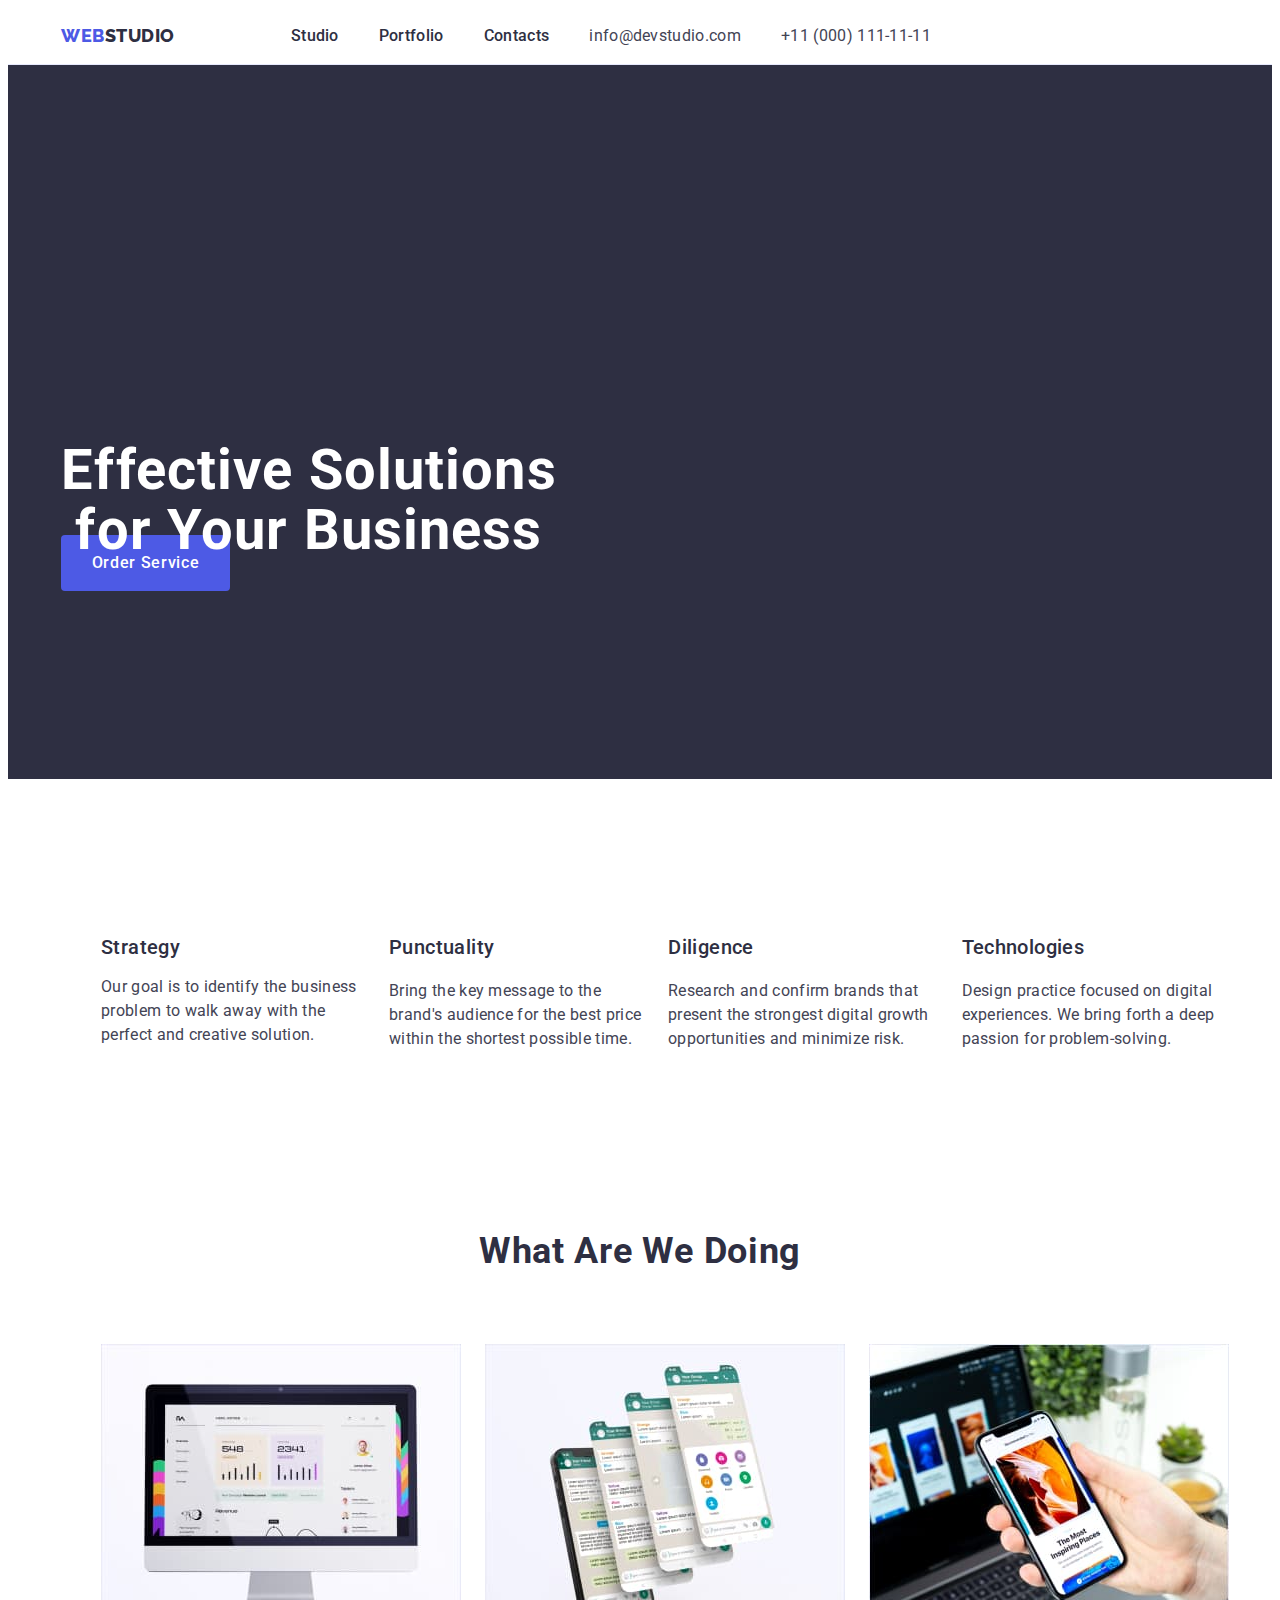
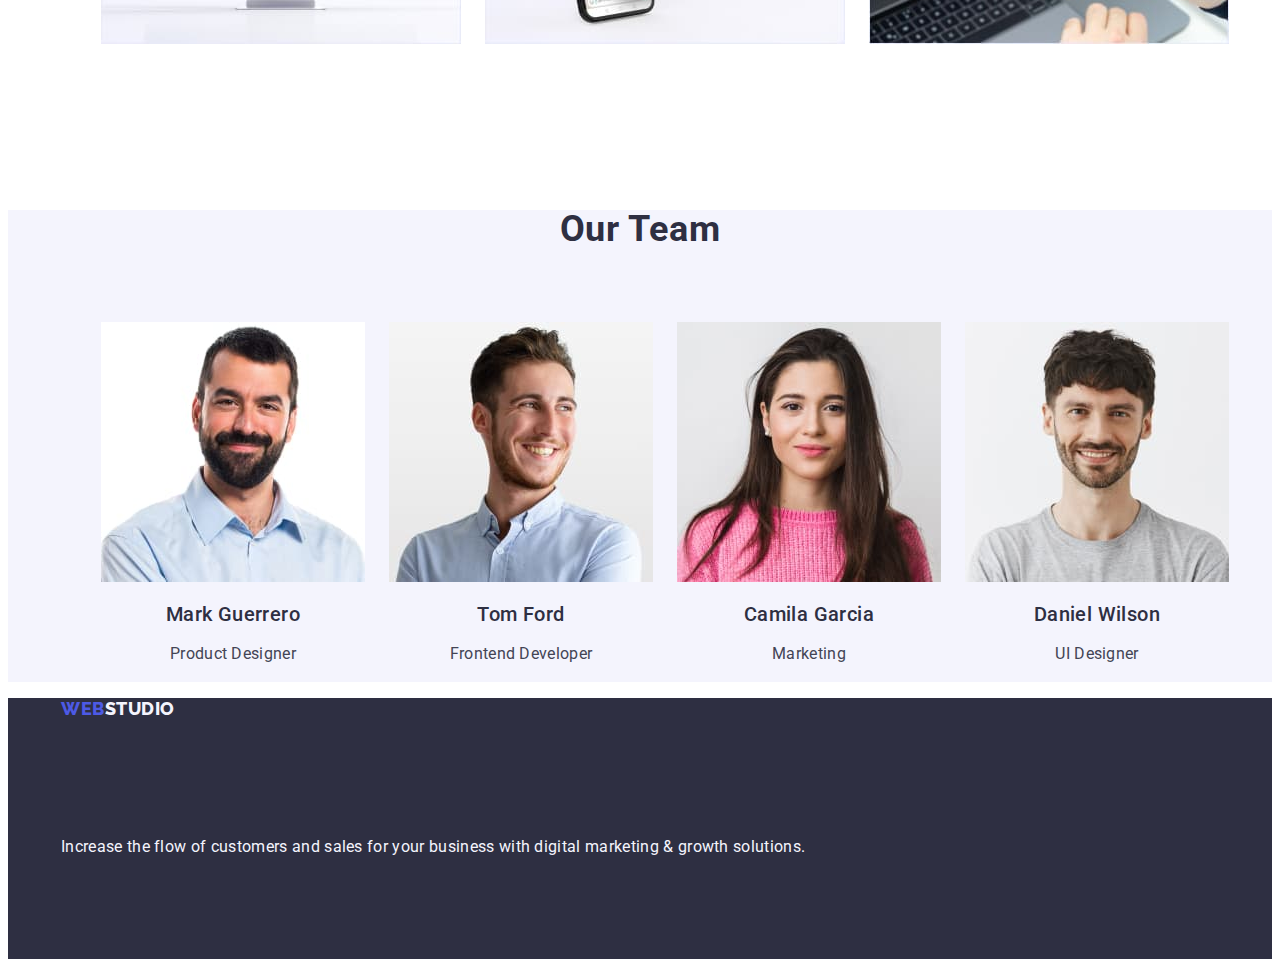
==== index.html @ 2fef7464 "11:27-10.12.2023" ====
<!DOCTYPE html>
<html lang="en">
  <head>
    <link
      rel="stylesheet"
      href="https://cdnjs.cloudflare.com/ajax/libs/modern-normalize/2.0.0/modern-normalize.min.css"
      integrity="sha512-4xo8blKMVCiXpTaLzQSLSw3KFOVPWhm/TRtuPVc4WG6kUgjH6J03IBuG7JZPkcWMxJ5huwaBpOpnwYElP/m6wg=="
      crossorigin="anonymous"
      referrerpolicy="no-referrer"
    />
    <meta charset="UTF-8" />
    <meta name="viewport" content="width=device-width, initial-scale=1.0" />
    <meta name="description" content="design-technologies" />
    <meta name="keywords" content="effective-solutions-for-your-business" />

    <link rel="preconnect" href="https://fonts.googleapis.com" />
    <link rel="preconnect" href="https://fonts.gstatic.com" crossorigin />
    <link
      href="https://fonts.googleapis.com/css2?family=Montserrat&family=Open+Sans:wght@400;600;700&family=Raleway:wght@700&family=Roboto:wght@400;500;700;900&display=swap"
      rel="stylesheet"
    />
    <link rel="stylesheet" href="./css/style.css" />
    <title>WebStudio</title>
  </head>
  <body class="body-section">
    <!--Header-section-->

    <header class="header-hwiii">
      <div class="header-div container">
        <nav class="nav-hwiii">
          <a class="logo-hwiii list link logo" href="./index.html"
            >Web<span class="span">Studio</span>
          </a>
          <!--header-menu-->
          <ul class="list nav-menu">
            <li>
              <a class="nav-elements link studio-link" href="./index.html"
                >Studio</a
              >
            </li>
            <li>
              <a class="nav-elements link studio-link" href="./portfolio.html"
                >Portfolio</a
              >
            </li>
            <li>
              <a class="nav-elements link studio-link" href=""> Contacts</a>
            </li>
          </ul>
        </nav>
        <!--contacts-->
        <address class="adress">
          <!--de la <adress> am scos clasa adress-->
          <ul class="list adress-list">
            <li>
              <a class="link adress-color" href="mailto:info@devstudio.com"
                >info@devstudio.com</a
              >
            </li>
            <li>
              <a class="link adress-color" href="tel:+110001111111"
                >+11 (000) 111-11-11</a
              >
            </li>
          </ul>
        </address>
      </div>
      <!--logo-->
    </header>
    <!--main-section-->
    <main>
      <!--titel section-sectiunea 1-->
      <section class="header-section prime-section">
        <div class="first-section container">
          <h1 class="header-title section-one-header">
            Effective Solutions for Your Business
          </h1>
          <button
            class="order-service-button first-section-button"
            type="button"
          >
            Order Service
          </button>
        </div>
      </section>

      <!--advantage-list section sectiunea 2-->
      <section class="s-section">
        <div class="container">
          <h2 class="advantages-title visually-hidden">Advantages</h2>
          <ul class="list s-section-list">
            <li>
              <h3 class="advantages-sub-title strategy-space">Strategy</h3>
              <p class="paragraf">
                Our goal is to identify the business problem to walk away with
                the perfect and creative solution.
              </p>
            </li>
            <li>
              <h3 class="advantages-sub-title strategy">Punctuality</h3>
              <p class="paragraf">
                Bring the key message to the brand's audience for the best price
                within the shortest possible time.
              </p>
            </li>
            <li>
              <h3 class="advantages-sub-title strategy">Diligence</h3>
              <p class="paragraf">
                Research and confirm brands that present the strongest digital
                growth opportunities and minimize risk.
              </p>
            </li>
            <li>
              <h3 class="advantages-sub-title strategy">Technologies</h3>
              <p class="paragraf">
                Design practice focused on digital experiences. We bring forth a
                deep passion for problem-solving.
              </p>
            </li>
          </ul>
        </div>
      </section>

      <!--What-are-we-doing-sectiunea 3-->
      <section class="section-iii">
        <div class="container">
          <h2 class="section-c-title section-c">What are we doing</h2>
          <ul class="s-section-list list">
            <li>
              <img
                class="section-iii-img all-img"
                src="./images/what-are-we-doing-pict-1.jpg"
                alt="what-are-we-doing-pict-1"
                width="360"
              />
            </li>
            <li>
              <img
                class="section-iii-img all-img"
                src="./images/what-are-we-doing-pict-2.jpg"
                alt="what-are-we-doing-pict-2"
                width="360"
              />
            </li>
            <li>
              <img
                class="section-iii-img all-img"
                src="./images/what-are-we-doing-pict-3.jpg"
                alt="images/what-are-we-doing-pict-3"
                width="360"
              />
            </li>
          </ul>
        </div>
      </section>
      <!--Our-Team-section-sectiunea-4-->
      <section class="section-d">
        <div class="container">
          <h2 class="section-c section-iv-title">Our Team</h2>
          <ul class="list s-section-list">
            <li>
              <img
                class="all-img"
                src="./images/our-team-1.jpg"
                alt="our-team-1"
                width="264"
              />
              <div class="professioanl">
                <h3 class="advantages-sub-title section-iv-name">
                  Mark Guerrero
                </h3>
                <p class="paragraf second-class">Product Designer</p>
              </div>
            </li>
            <li>
              <img
                class="all-img"
                src="./images/our-team-2.jpg"
                alt="our-team-2"
                width="264"
              />
              <div class="professioanl">
                <h3 class="advantages-sub-title section-iv-name">Tom Ford</h3>
                <p class="paragraf second-class">Frontend Developer</p>
              </div>
            </li>
            <li>
              <img
                class="all-img"
                src="./images/our-team-3.jpg"
                alt="our-team-3"
                width="264"
              />
              <div class="professioanl">
                <h3 class="advantages-sub-title section-iv-name">
                  Camila Garcia
                </h3>
                <p class="paragraf second-class">Marketing</p>
              </div>
            </li>
            <li>
              <img
                class="all-img"
                src="./images/our-team-4.jpg"
                alt="our-team-4"
                width="264"
              />
              <div class="professioanl">
                <h3 class="advantages-sub-title section-iv-name">
                  Daniel Wilson
                </h3>
                <p class="paragraf second-class">UI Designer</p>
              </div>
            </li>
          </ul>
        </div>
      </section>
    </main>
    <!--footer-section-->
    <footer class="footer-studio">
      <!--logo-->
      <div class="container">
        <a class="logo link" href="./index.html"
          >Web<span class="footer-span">Studio</span></a
        >
        <p class="footer-p final-part">
          Increase the flow of customers and sales for your business with
          digital marketing & growth solutions.
        </p>
      </div>
    </footer>
  </body>
</html>
---- css/style.css ----
:root {
  --font-family: "Roboto", sans-serif;
  --nav-font-family: "Relaway", sans-serif;
  --navy-blue-color: #2e2f42;
  --iris-color: #4d5ae5;
  --slate-color: #434455;
  --white-color: #fff;
  --ocean-color: #404bbf;
  --cloud-color: #f4f4fd;
  --cornflower-color: #e7e9fc;
}

.body-section {
  font-family: var(--font-family);
  color: var(--slate-color);
  background-color: #ffffffff;
}

.logo {
  font-family: "Raleway", sans-serif;
  font-weight: 800;
  font-size: 18px;
  line-height: 1.17;
  letter-spacing: 0.03em;
  text-transform: uppercase;
  color: var(--iris-color);
}

.link {
  text-decoration: none;
}
.span {
  color: var(--navy-blue-color);
}
.list {
  list-style: none;
  display: flex;
}
.nav-elements {
  font-weight: 500;
  font-size: 16px;
  line-height: 1.5;
  letter-spacing: 0.02em;
  color: var(--navy-blue-color);
}
.nav-elements:hover,
.nav-elements:focus {
  color: #404bbf;
}
.nav-link:focus {
  color: #404bbf;
}

.adress {
  font-family: "Roboto";
  font-size: 16px;
  font-style: normal;
  font-weight: 400;
  line-height: 24px; /* 150% */
  letter-spacing: 0.32px;
  list-style: none;
}
.adress-color {
  color: var(--slate-color);
}

.adress-color:hover,
.adress-color:focus {
  color: var(--ocean-color);
}
.header-title {
  /* Header 1 */
  font-family: "Roboto";
  font-size: 56px;
  font-style: normal;
  font-weight: 700;
  letter-spacing: 1.12px;
  color: var(--white-color);
  text-align: center;
  line-height: 1.07;
}
.header-section {
  background-color: var(--navy-blue-color);
}

.first-header {
  border-bottom: 1px solid #e7e9fc;
}

.order-service-button {
  background-color: #4d5ae5;
  font-family: "Roboto", sans-serif;
  font-weight: 500;
  font-size: 16px;
  line-height: 1.5;
  letter-spacing: 0.04em;
  color: #ffffff;
  cursor: pointer;
  font-style: normal;
}
.order-service-button:hover,
.order-service-button:focus {
  background-color: #404bbf;
}
.advantages-title {
  font-size: 36px;
  line-height: 1.11; /* 111.111% */
  letter-spacing: 0.72px;
  text-transform: capitalize;
  color: var(--navy-blue-color);
  text-align: center;
  color: var(--navy-blue-color);
}
.advantages-sub-title {
  font-weight: 500;
  font-size: 20px;
  line-height: 1.2;
  letter-spacing: 0.02em;
  color: var(--navy-blue-color);
}
.paragraf {
  font-size: 16px;
  line-height: 1.5;
  letter-spacing: 0.02em;
  color: var(--slate-color);
}
.section-c {
  font-size: 36px;
  line-height: 1.11;
  text-align: center;
  letter-spacing: 0.02em;
  text-transform: capitalize;
  color: var(--navy-blue-color);
}
.section-d {
  background-color: #f4f4fd;
}

.footer-studio {
  background-color: var(--navy-blue-color);
}
.footer-span {
  color: #f4f4fd;
}
.footer-p {
  line-height: 1.5;
  color: var(--cloud-color);
  letter-spacing: 0.02em;
}
/* pagina portfolio*/
.portfolio-button {
  font-family: "Roboto", sans-serif;
  font-weight: 500;
  font-size: 16px;
  line-height: 1.5;
  letter-spacing: 0.04em;
  color: var(--iris-color);
  background-color: var(--cloud-color);
}
.portfolio-button:hover,
.portfolio-button:focus {
  color: #ffffffff;
  background-color: #404bbf;
  cursor: pointer;
}
.h1-portfolio {
  text-align: center;
  font-family: "Roboto" sans-serif;
}
.header-hwiii {
  border-bottom: 1px solid #e7e9fc;
}
.header-div {
  display: flex;
}
.container {
  width: 1158px;
  margin: 0 auto;
  padding-left: 15px;
  padding-right: 15px;
}
.nav-hwiii {
  display: flex;
  align-items: center;
}
.logo-hwiii {
  margin-right: 76px;
}
.nav-menu {
  display: flex;
  gap: 40px;
}
.studio-link {
  padding-top: 24px;
  padding-bottom: 24px;
}
.adress-list {
  display: flex;
  gap: 40px;
}
.first-section {
  align-items: center;
  gap: 48px;
}
.prime-section {
  padding: 188px 0;
}
.section-one-header {
  max-width: 496px;
  margin-top: 188px;
  height: 56px;
}
.first-section-button {
  min-width: 169px;
  display: block;
  height: 56px;
  border: none;
  background-color: var(--iris-color);
  border-radius: 4px;
  cursor: pointer;
}
.s-section {
  padding: 120px 0;
}
.visually-hidden {
  position: absolute;
  width: 1px;
  height: 1px;
  margin: -1px;
  border: 0;
  padding: 0;
  white-space: nowrap;
  clip-path: inset(100%);
  clip: rect(0 0 0 0);
  overflow: hidden;
}

.s-section-list {
  gap: 24px;
}
.strategy-space {
  width: 100%;
  min-width: 264px;
  margin-bottom: 8px;
}
.section-iii {
  padding-bottom: 120px;
}
.section-c-title {
  margin-bottom: 72px;
}
.section-iii-img {
  flex-basis: calc((100% - 48px) / 3);
}

.all-img {
  display: block;
}
.section-iv {
  padding: 120px 0;
}
.section-iv-title {
  margin-bottom: 72px;
}
.pictures-section-iv {
  width: calc((100% - 72px) / 4);
  border-radius: 0px 0px 4px 4px 4px;
}
.professional {
  padding: 32px 0;
}
.section-iv-name {
  text-align: center;
  margin-bottom: 8px;
}
.second-class {
  text-align: center;
}
.final-part {
  padding: 100px 0;
}
.footer-logo {
  display: inline-block;
  margin-bottom: 16px;
}
.footer-p-position {
  max-width: 264px;
}
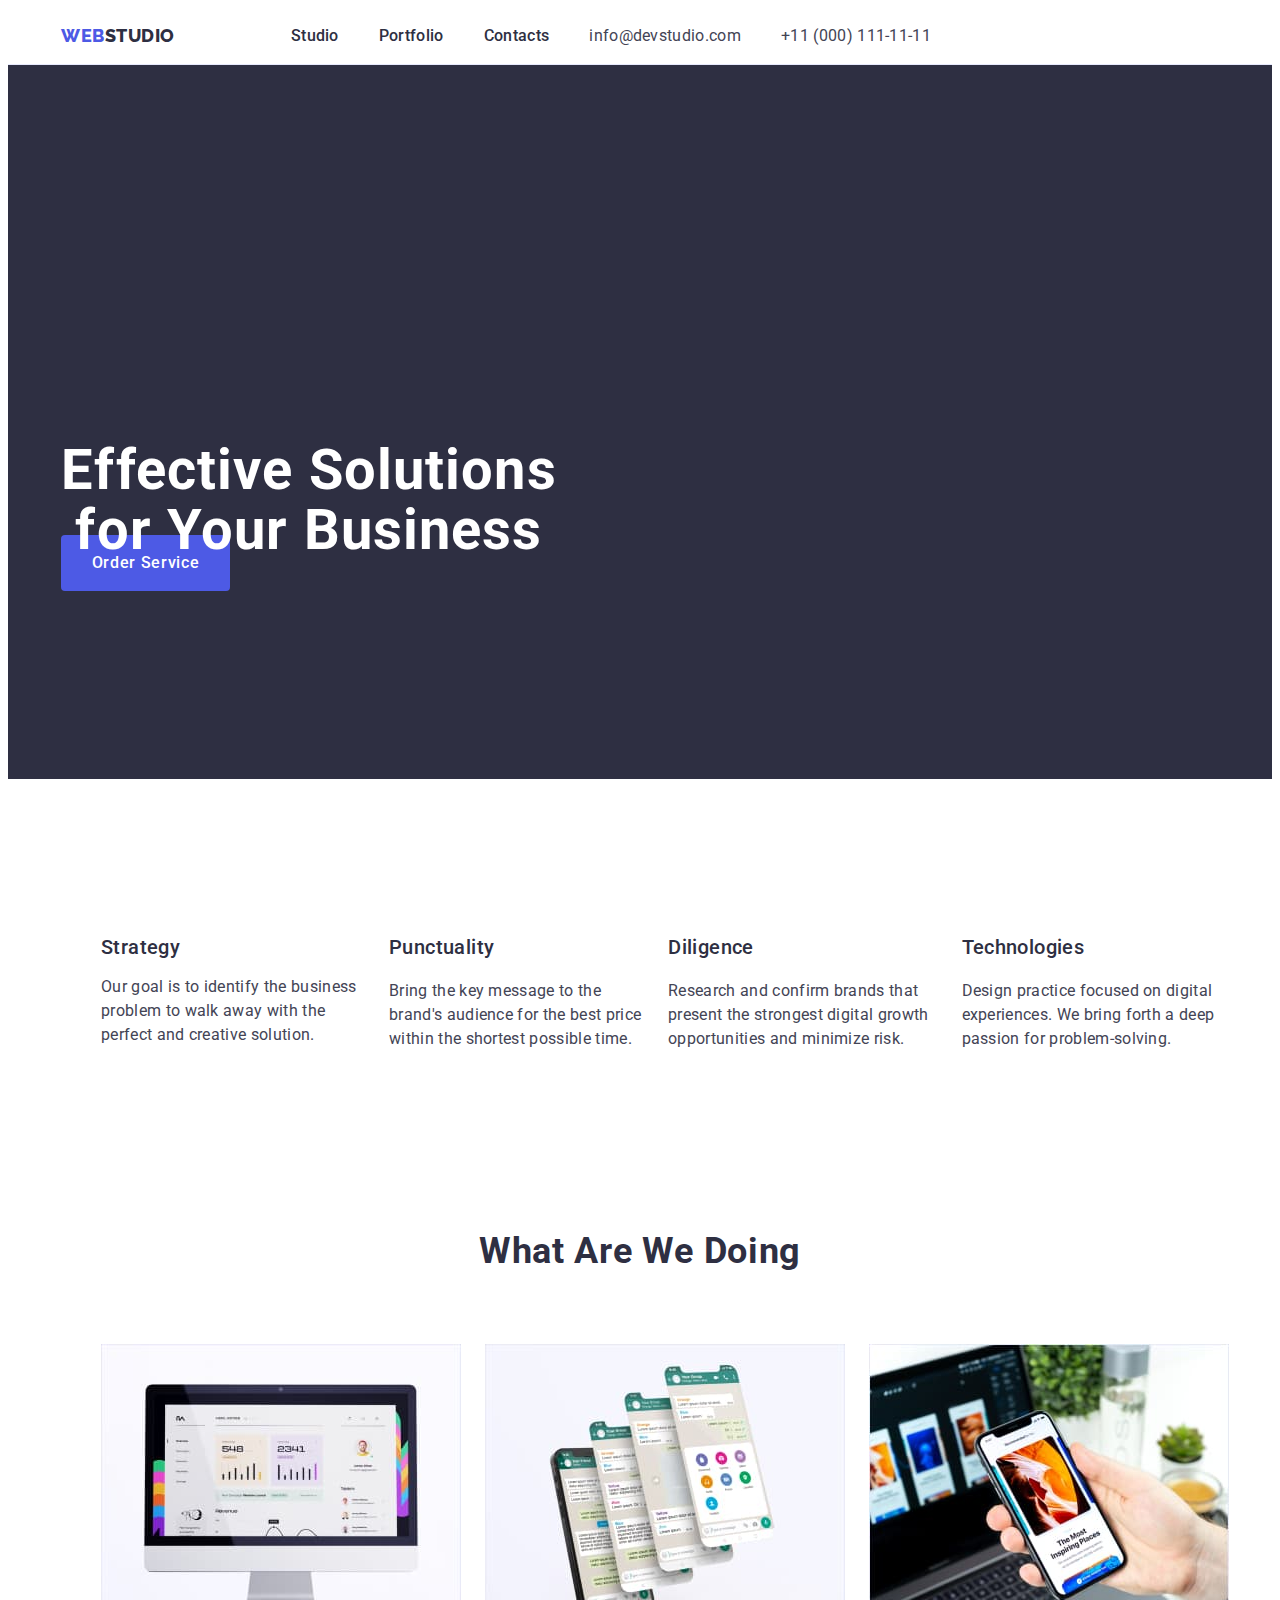
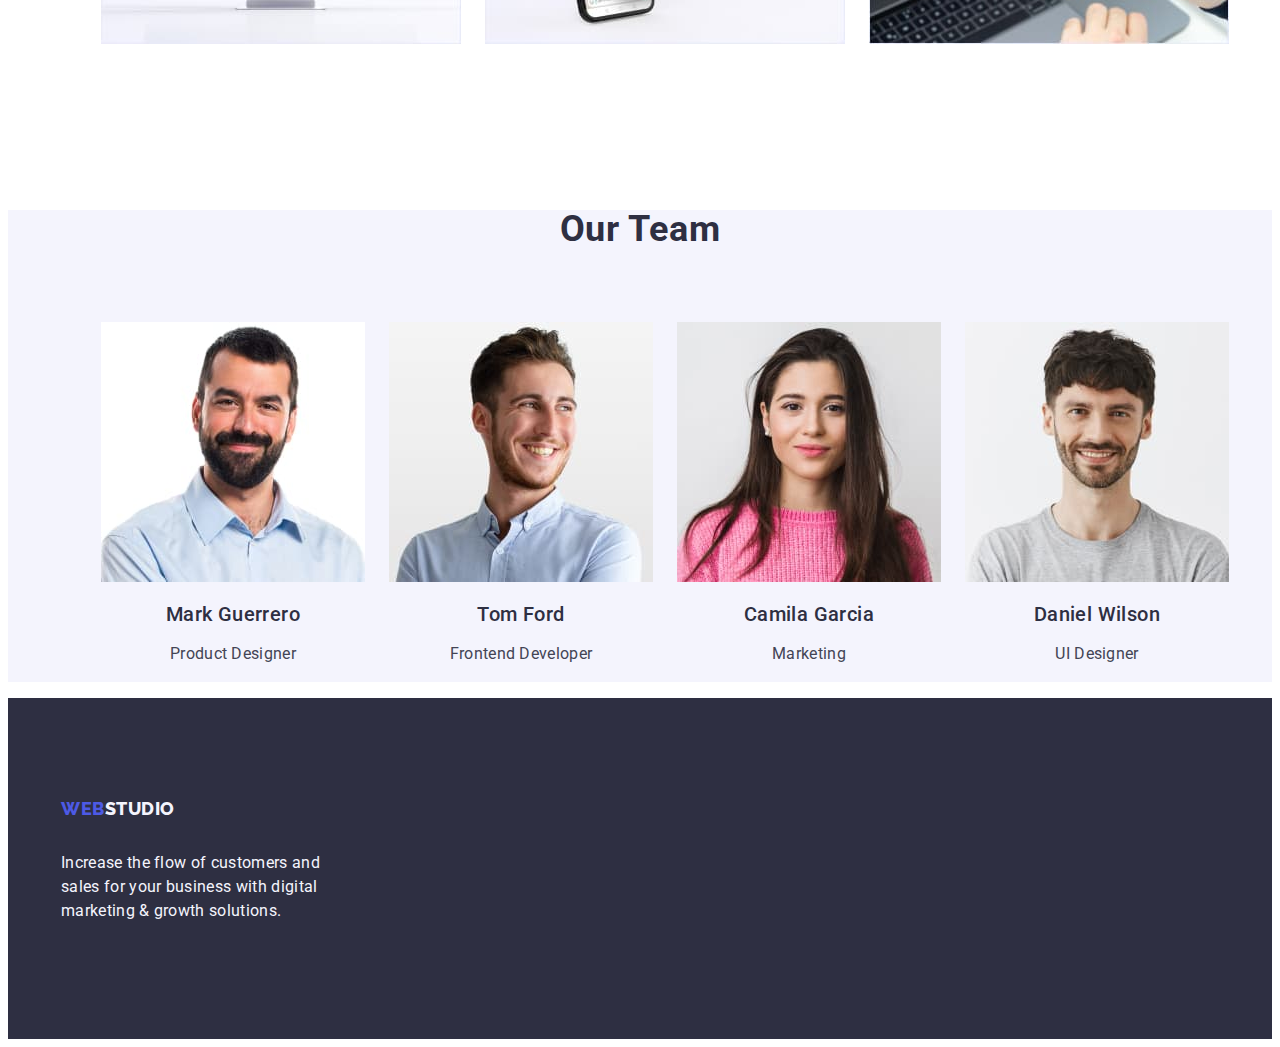
==== commit 25a69b41: "last-10.12.2023" ====
--- a/index.html
+++ b/index.html
@@ -217,13 +217,13 @@
       </section>
     </main>
     <!--footer-section-->
-    <footer class="footer-studio">
+    <footer class="footer-studio final-part">
       <!--logo-->
       <div class="container">
-        <a class="logo link" href="./index.html"
+        <a class="logo link footer-logo" href="./index.html"
           >Web<span class="footer-span">Studio</span></a
         >
-        <p class="footer-p final-part">
+        <p class="footer-p footer-p-position">
           Increase the flow of customers and sales for your business with
           digital marketing & growth solutions.
         </p>
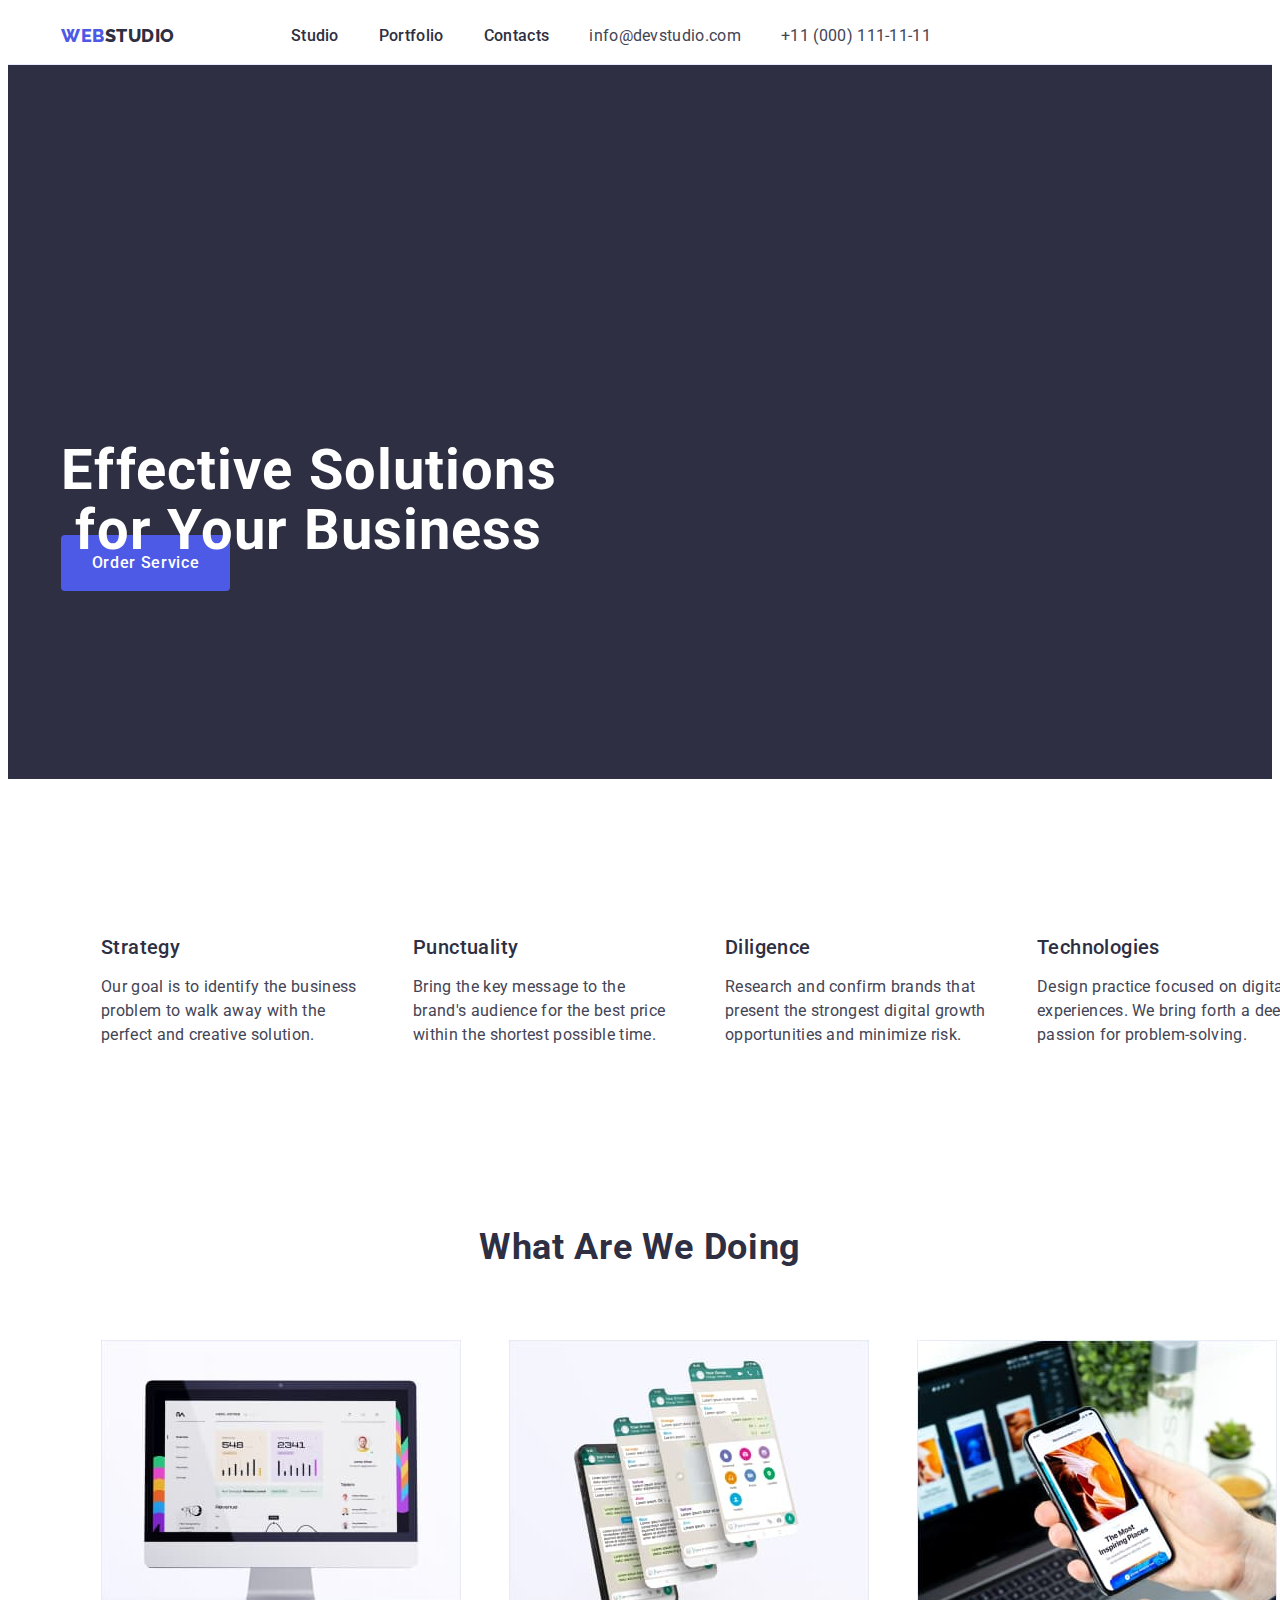
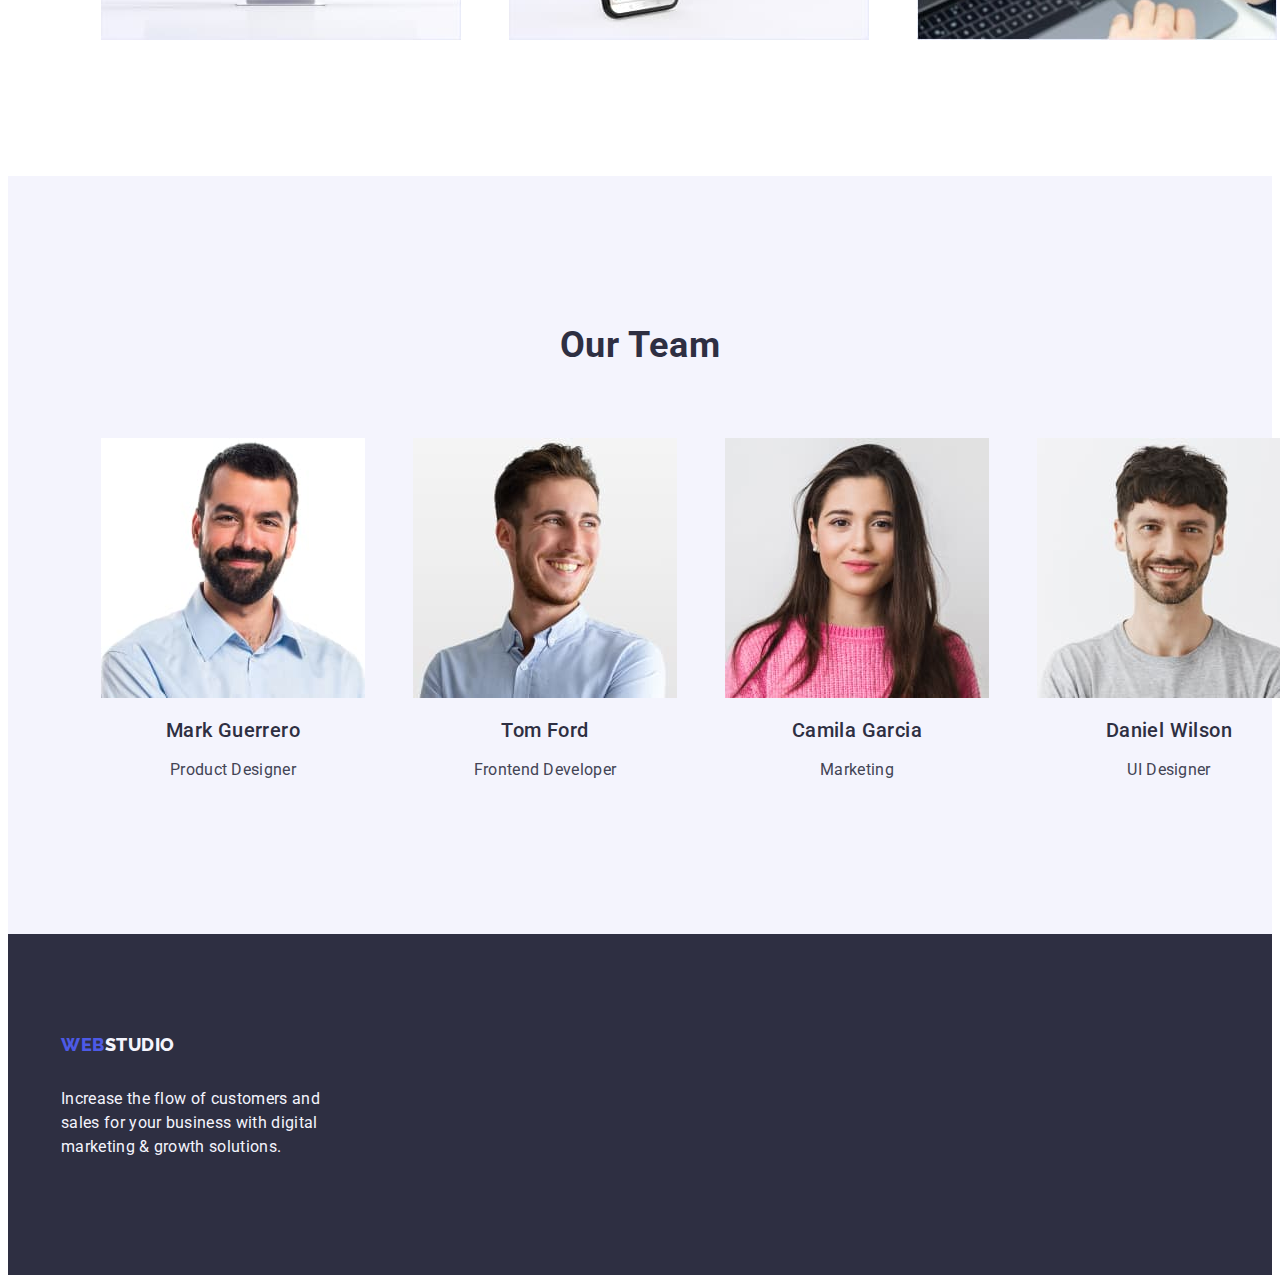
==== commit c41a6035: "21:08-11.12.2023" ====
--- a/index.html
+++ b/index.html
@@ -89,29 +89,29 @@
         <div class="container">
           <h2 class="advantages-title visually-hidden">Advantages</h2>
           <ul class="list s-section-list">
-            <li>
+            <li class="s-section-li">
               <h3 class="advantages-sub-title strategy-space">Strategy</h3>
               <p class="paragraf">
                 Our goal is to identify the business problem to walk away with
                 the perfect and creative solution.
               </p>
             </li>
-            <li>
-              <h3 class="advantages-sub-title strategy">Punctuality</h3>
+            <li class="s-section-li">
+              <h3 class="advantages-sub-title strategy-space">Punctuality</h3>
               <p class="paragraf">
                 Bring the key message to the brand's audience for the best price
                 within the shortest possible time.
               </p>
             </li>
-            <li>
-              <h3 class="advantages-sub-title strategy">Diligence</h3>
+            <li class="s-section-li">
+              <h3 class="advantages-sub-title strategy-space">Diligence</h3>
               <p class="paragraf">
                 Research and confirm brands that present the strongest digital
                 growth opportunities and minimize risk.
               </p>
             </li>
-            <li>
-              <h3 class="advantages-sub-title strategy">Technologies</h3>
+            <li class="last-section-li">
+              <h3 class="advantages-sub-title strategy-space">Technologies</h3>
               <p class="paragraf">
                 Design practice focused on digital experiences. We bring forth a
                 deep passion for problem-solving.
@@ -126,7 +126,7 @@
         <div class="container">
           <h2 class="section-c-title section-c">What are we doing</h2>
           <ul class="s-section-list list">
-            <li>
+            <li class="s-section-li">
               <img
                 class="section-iii-img all-img"
                 src="./images/what-are-we-doing-pict-1.jpg"
@@ -134,7 +134,7 @@
                 width="360"
               />
             </li>
-            <li>
+            <li class="s-section-li">
               <img
                 class="section-iii-img all-img"
                 src="./images/what-are-we-doing-pict-2.jpg"
@@ -142,7 +142,7 @@
                 width="360"
               />
             </li>
-            <li>
+            <li class="last-section-li">
               <img
                 class="section-iii-img all-img"
                 src="./images/what-are-we-doing-pict-3.jpg"
@@ -154,11 +154,11 @@
         </div>
       </section>
       <!--Our-Team-section-sectiunea-4-->
-      <section class="section-d">
+      <section class="section-d section-iv">
         <div class="container">
           <h2 class="section-c section-iv-title">Our Team</h2>
           <ul class="list s-section-list">
-            <li>
+            <li class="s-section-li">
               <img
                 class="all-img"
                 src="./images/our-team-1.jpg"
@@ -172,7 +172,7 @@
                 <p class="paragraf second-class">Product Designer</p>
               </div>
             </li>
-            <li>
+            <li class="s-section-li">
               <img
                 class="all-img"
                 src="./images/our-team-2.jpg"
@@ -184,7 +184,7 @@
                 <p class="paragraf second-class">Frontend Developer</p>
               </div>
             </li>
-            <li>
+            <li class="s-section-li">
               <img
                 class="all-img"
                 src="./images/our-team-3.jpg"
@@ -198,7 +198,7 @@
                 <p class="paragraf second-class">Marketing</p>
               </div>
             </li>
-            <li>
+            <li class="last-section-li">
               <img
                 class="all-img"
                 src="./images/our-team-4.jpg"
--- a/css/style.css
+++ b/css/style.css
@@ -238,6 +238,12 @@
 .s-section-list {
   gap: 24px;
 }
+.s-section-li {
+  margin-right: 24px;
+}
+.last-section-li {
+  margin-right: 0;
+}
 .strategy-space {
   width: 100%;
   min-width: 264px;
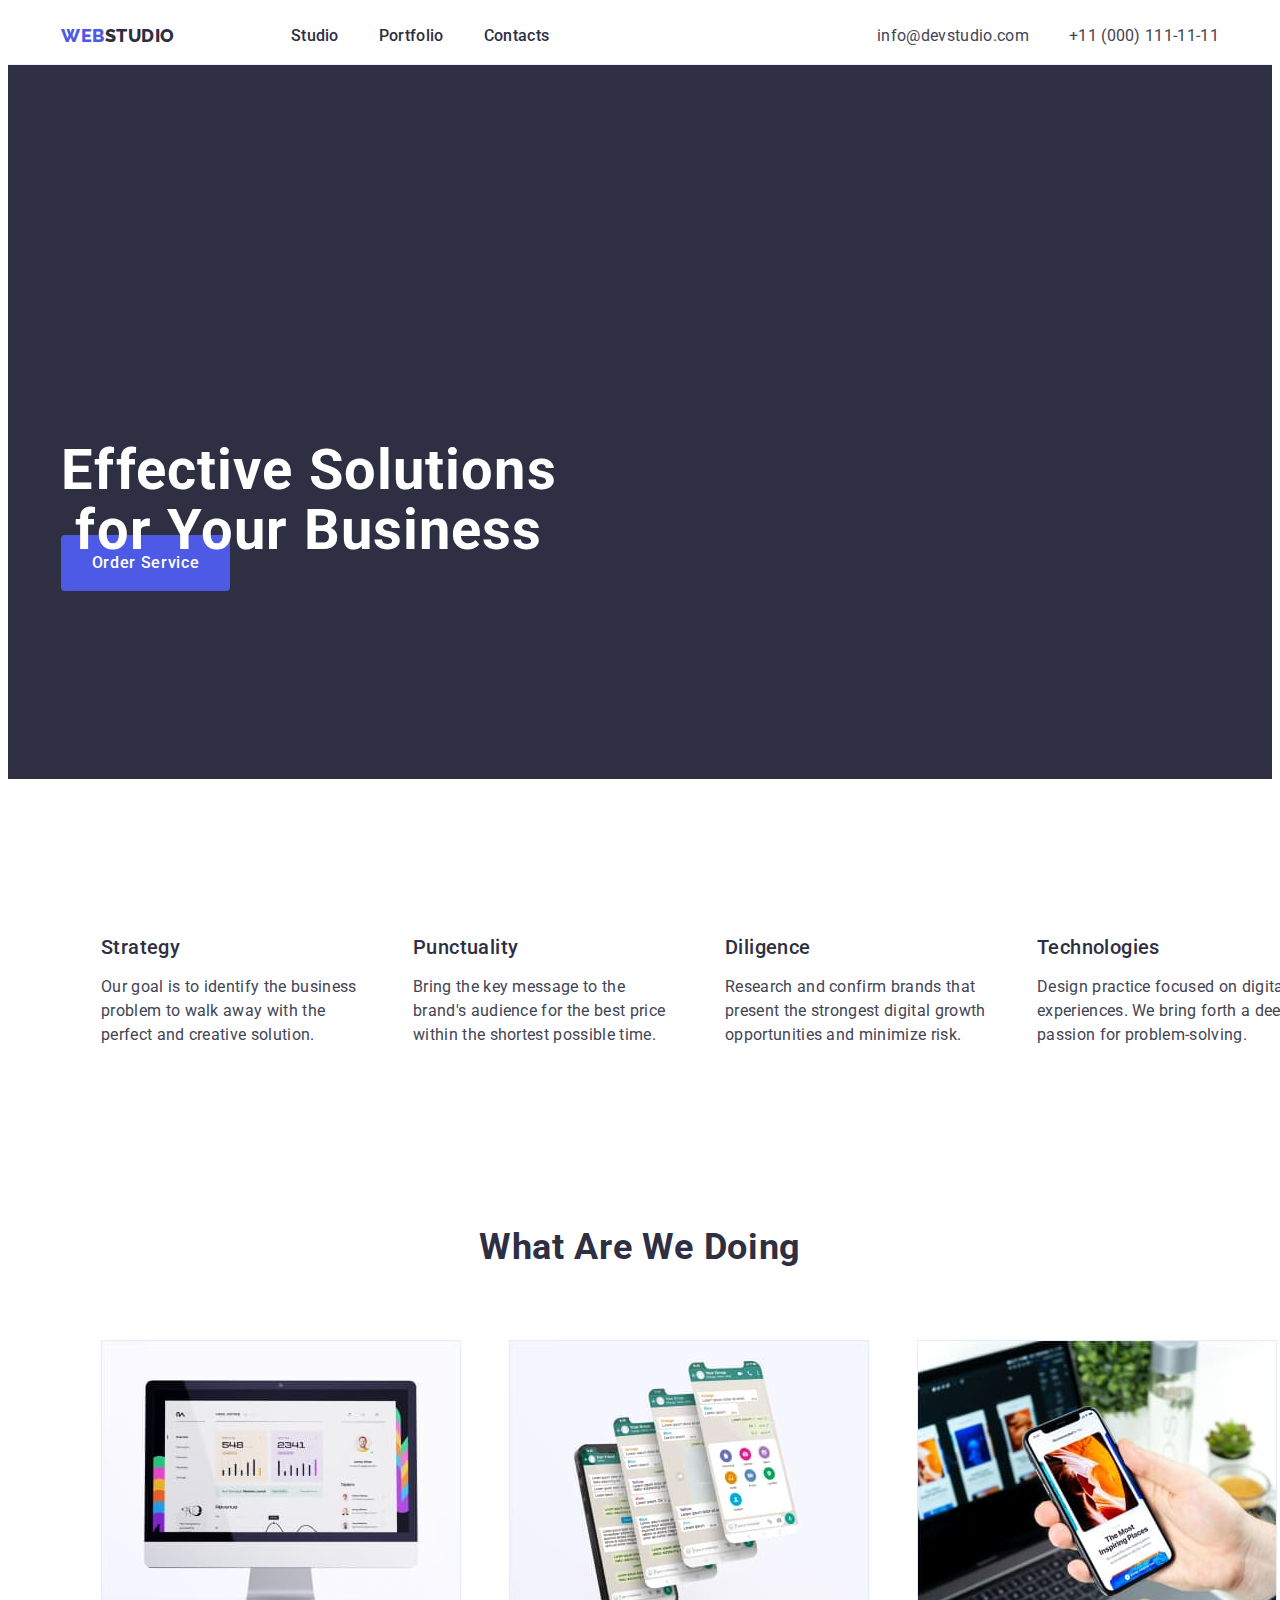
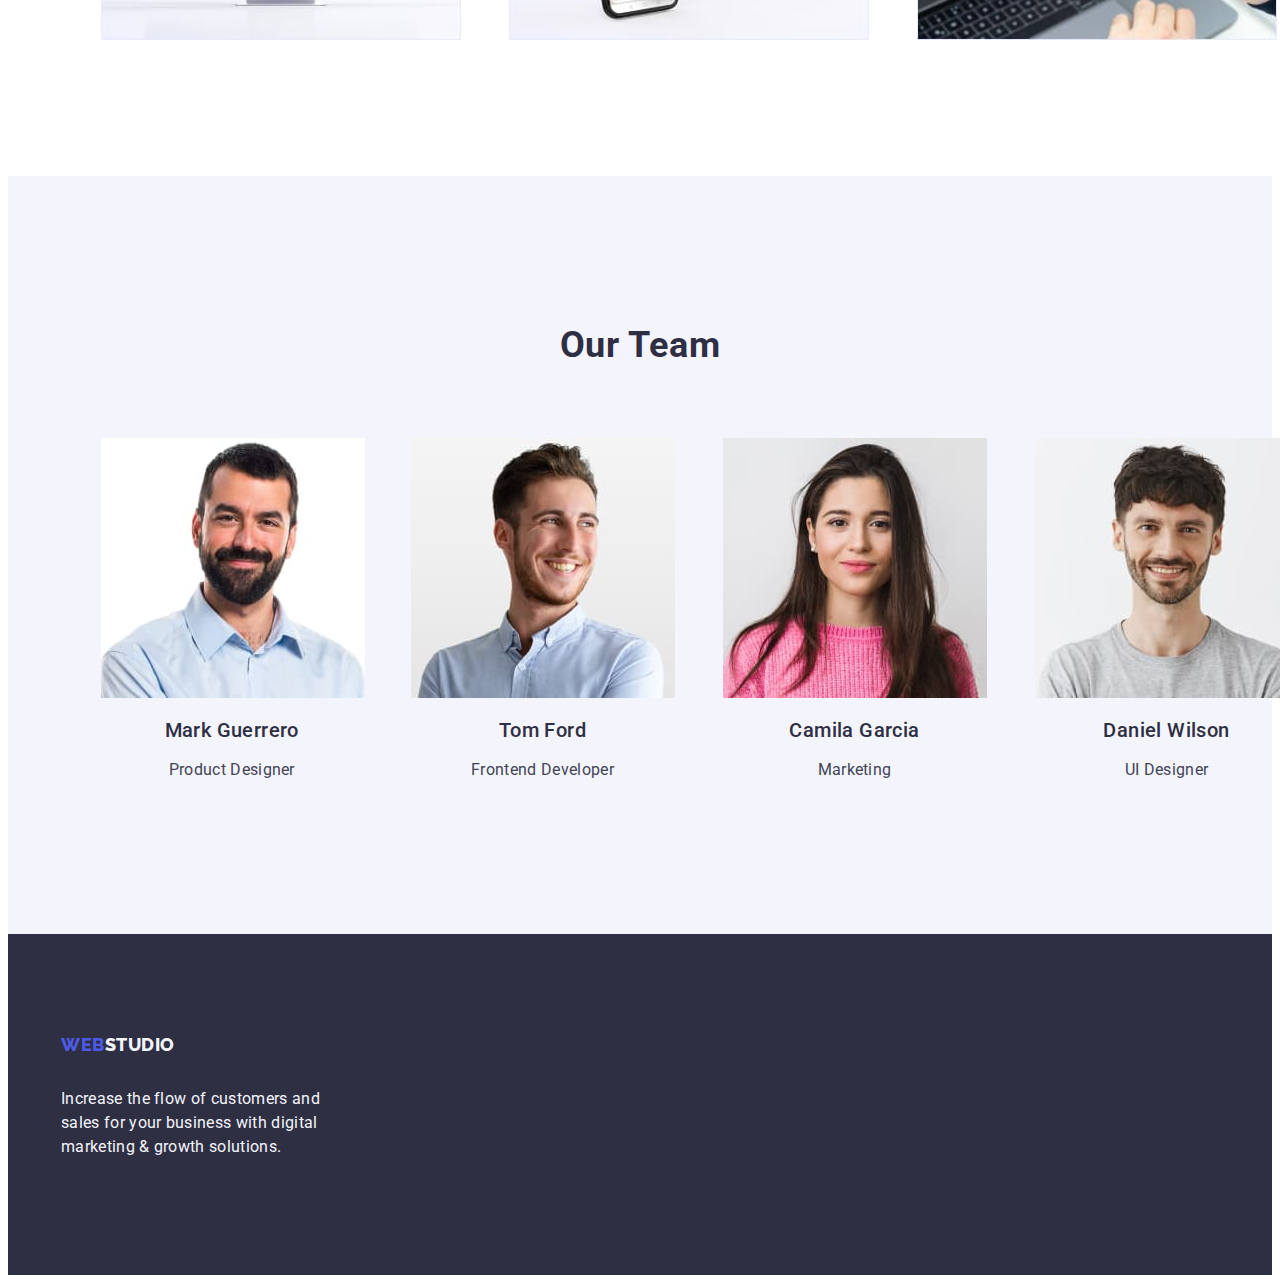
==== commit 26c166ee: "22:26-12.12.2023" ====
--- a/index.html
+++ b/index.html
@@ -70,8 +70,8 @@
     <!--main-section-->
     <main>
       <!--titel section-sectiunea 1-->
-      <section class="header-section prime-section">
-        <div class="first-section container">
+      <section class="header-section prime-section ">
+        <div class="first-section container ccc">
           <h1 class="header-title section-one-header">
             Effective Solutions for Your Business
           </h1>
@@ -110,7 +110,7 @@
                 growth opportunities and minimize risk.
               </p>
             </li>
-            <li class="last-section-li">
+            <li class="s-section-li">
               <h3 class="advantages-sub-title strategy-space">Technologies</h3>
               <p class="paragraf">
                 Design practice focused on digital experiences. We bring forth a
@@ -142,7 +142,7 @@
                 width="360"
               />
             </li>
-            <li class="last-section-li">
+            <li class="s-section-li">
               <img
                 class="section-iii-img all-img"
                 src="./images/what-are-we-doing-pict-3.jpg"
@@ -158,7 +158,7 @@
         <div class="container">
           <h2 class="section-c section-iv-title">Our Team</h2>
           <ul class="list s-section-list">
-            <li class="s-section-li">
+            <li class="s-section-li pictures-section-iv">
               <img
                 class="all-img"
                 src="./images/our-team-1.jpg"
@@ -198,7 +198,7 @@
                 <p class="paragraf second-class">Marketing</p>
               </div>
             </li>
-            <li class="last-section-li">
+            <li class="s-section-li">
               <img
                 class="all-img"
                 src="./images/our-team-4.jpg"
--- a/css/style.css
+++ b/css/style.css
@@ -25,7 +25,12 @@
   text-transform: uppercase;
   color: var(--iris-color);
 }
-
+.nav-li {
+  margin-right: 40px;
+}
+.nav-li-o {
+  margin-right: 0;
+}
 .link {
   text-decoration: none;
 }
@@ -162,6 +167,7 @@
   color: #ffffffff;
   background-color: #404bbf;
   cursor: pointer;
+  border: 1px solid transparent;
 }
 .h1-portfolio {
   text-align: center;
@@ -172,6 +178,7 @@
 }
 .header-div {
   display: flex;
+  justify-content: space-between;
 }
 .container {
   width: 1158px;
@@ -262,6 +269,7 @@
 .all-img {
   display: block;
 }
+
 .section-iv {
   padding: 120px 0;
 }
@@ -270,10 +278,14 @@
 }
 .pictures-section-iv {
   width: calc((100% - 72px) / 4);
-  border-radius: 0px 0px 4px 4px 4px;
+  border-top-left-radius: 0px;
+  border-top-right-radius: 0px;
+  border-top-right-radius: 4px;
+  border-bottom-left-radius: 4px;
 }
 .professional {
-  padding: 32px 0;
+  padding-top: 32px;
+  padding-bottom: 32px;
 }
 .section-iv-name {
   text-align: center;
@@ -292,3 +304,39 @@
 .footer-p-position {
   max-width: 264px;
 }
+.main-class {
+  padding-top: 96px;
+  padding-bottom: 120px;
+}
+.port-button-list {
+  justify-content: center;
+  gap: 24px;
+  margin-bottom: 72px;
+}
+.port-btn {
+  padding: 12px 24px;
+  border: 1px solid #e7e9fc;
+  border-radius: 4px;
+}
+.second-port-list {
+  flex-wrap: wrap;
+  column-gap: 24px;
+  row-gap: 48px;
+}
+.banking-app-link {
+  flex-basis: calc((100% - 48px) / 3);
+}
+.div-app-interface {
+  padding: 32px 16px;
+  border: 1px solid #e7e9fc;
+  border-top: none;
+}
+.aaa {
+  margin-bottom: 8px;
+}
+.bbb {
+  margin-left: 0;
+}
+.ccc {
+  padding: 0;
+}
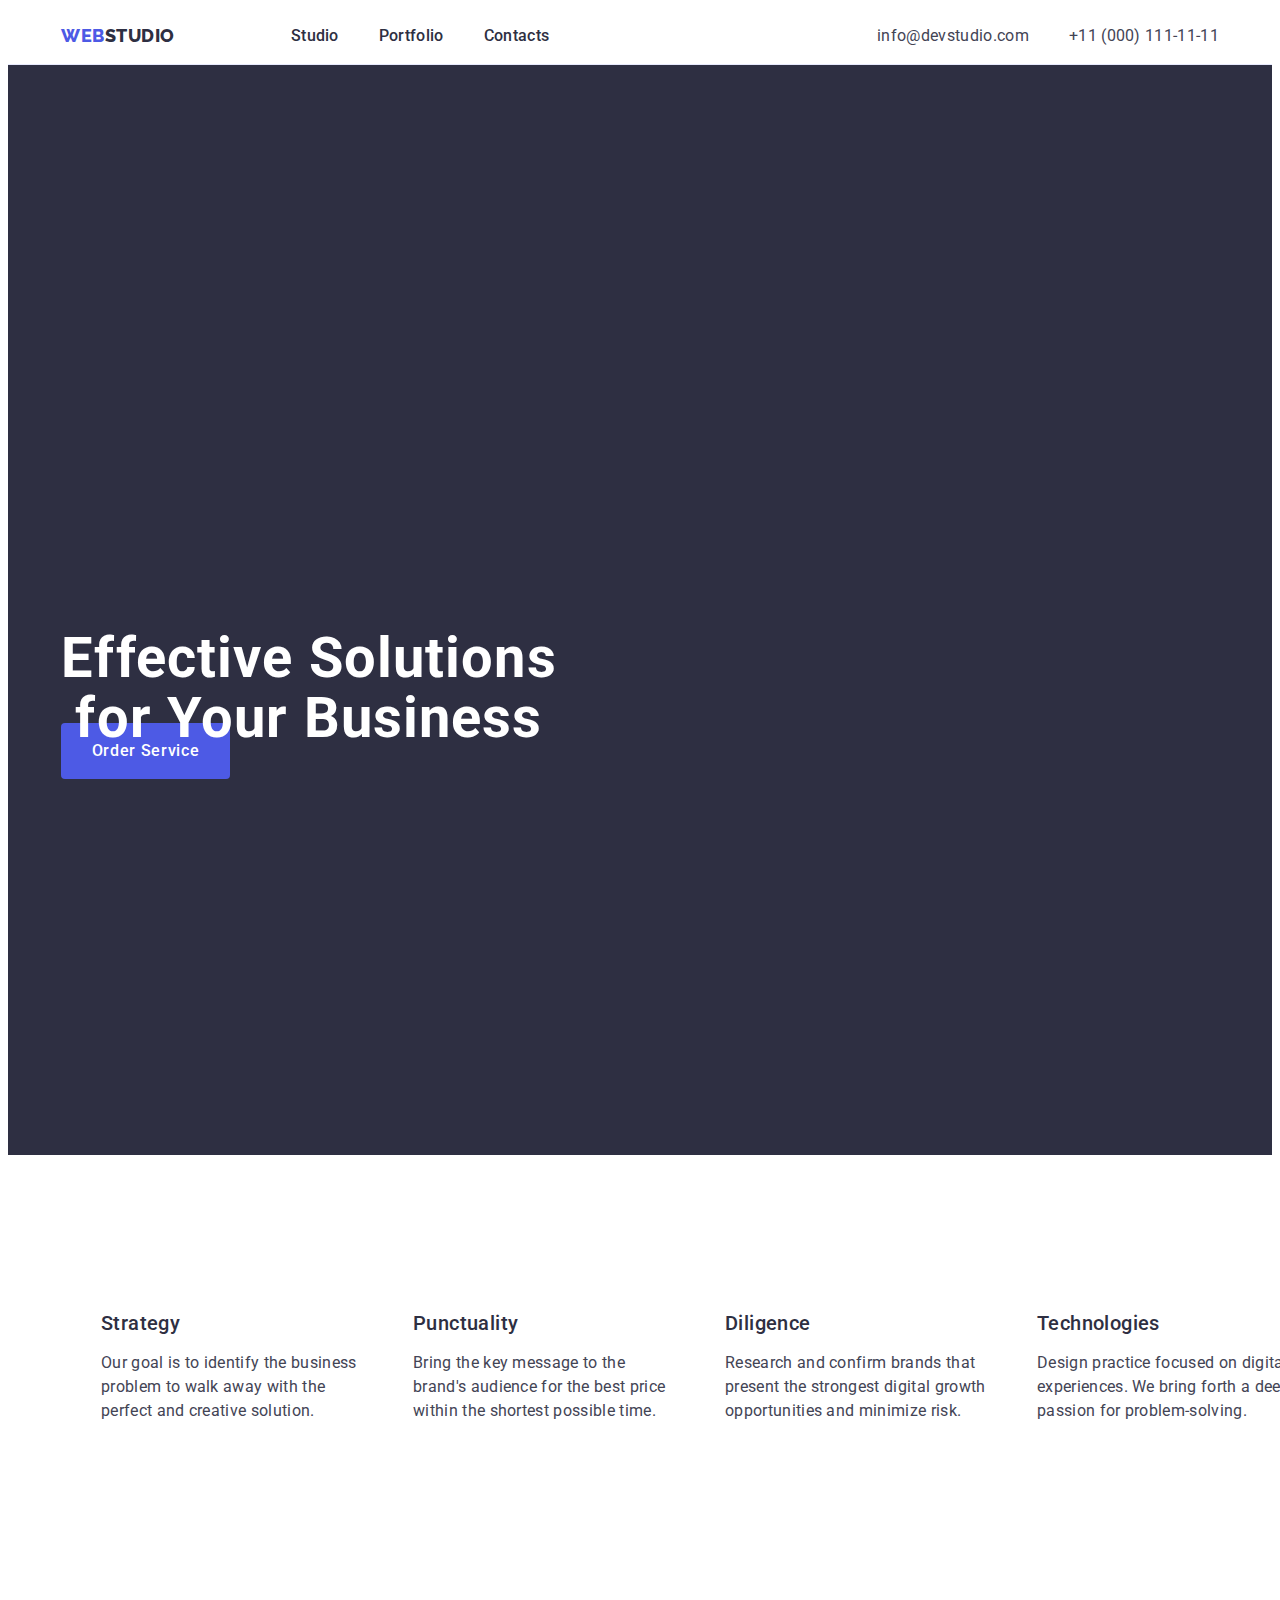
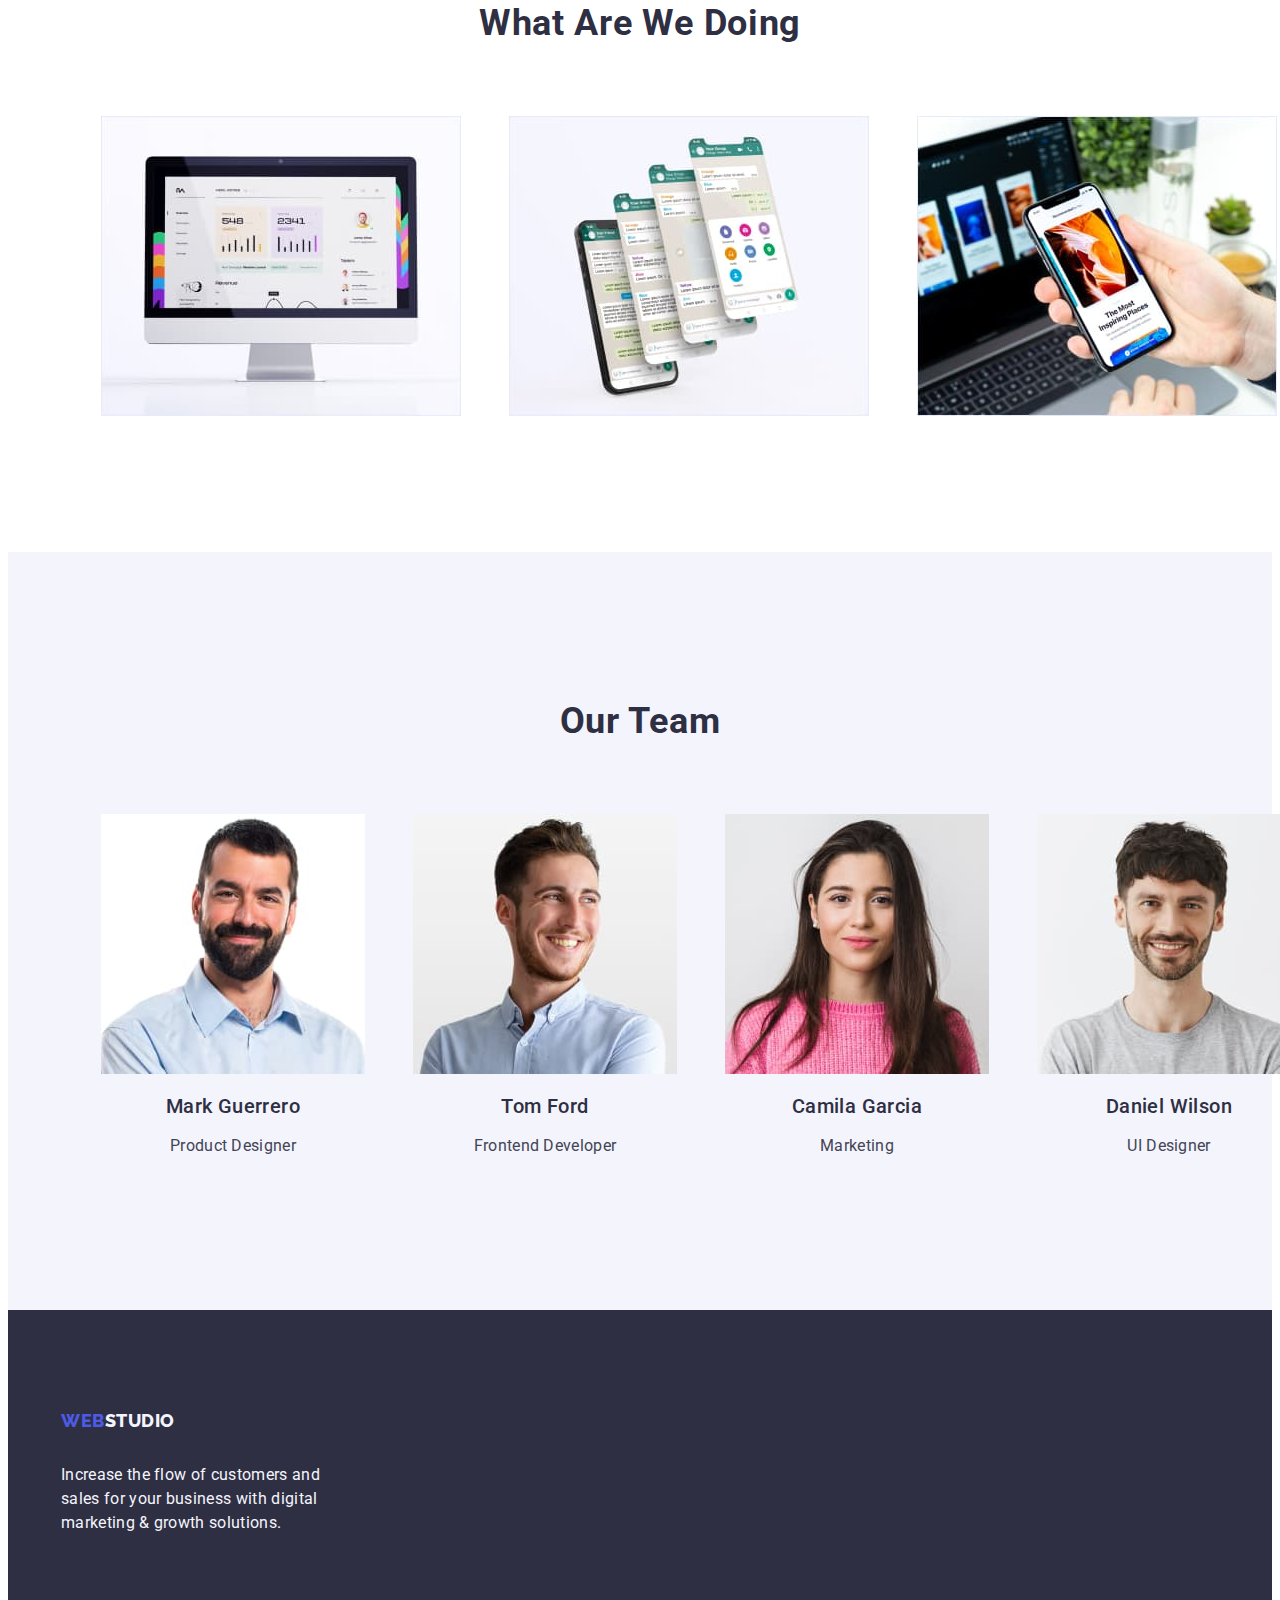
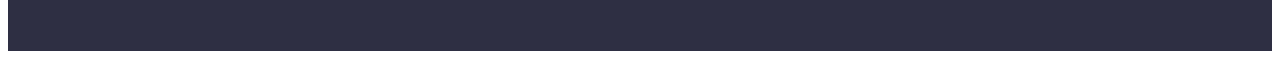
==== commit 0ee44a16: "13.12.2023" ====
--- a/index.html
+++ b/index.html
@@ -70,7 +70,7 @@
     <!--main-section-->
     <main>
       <!--titel section-sectiunea 1-->
-      <section class="header-section prime-section ">
+      <section class="header-section prime-section">
         <div class="first-section container ccc">
           <h1 class="header-title section-one-header">
             Effective Solutions for Your Business
@@ -172,7 +172,7 @@
                 <p class="paragraf second-class">Product Designer</p>
               </div>
             </li>
-            <li class="s-section-li">
+            <li class="s-section-li pictures-section-iv">
               <img
                 class="all-img"
                 src="./images/our-team-2.jpg"
@@ -184,7 +184,7 @@
                 <p class="paragraf second-class">Frontend Developer</p>
               </div>
             </li>
-            <li class="s-section-li">
+            <li class="s-section-li pictures-section-iv">
               <img
                 class="all-img"
                 src="./images/our-team-3.jpg"
@@ -198,7 +198,7 @@
                 <p class="paragraf second-class">Marketing</p>
               </div>
             </li>
-            <li class="s-section-li">
+            <li class="s-section-li pictures-section-iv">
               <img
                 class="all-img"
                 src="./images/our-team-4.jpg"
--- a/css/style.css
+++ b/css/style.css
@@ -13,7 +13,6 @@
 .body-section {
   font-family: var(--font-family);
   color: var(--slate-color);
-  background-color: #ffffffff;
 }
 
 .logo {
@@ -277,7 +276,7 @@
   margin-bottom: 72px;
 }
 .pictures-section-iv {
-  width: calc((100% - 72px) / 4);
+  flex-basis: calc((100% - 3 * 24px) / 4);
   border-top-left-radius: 0px;
   border-top-right-radius: 0px;
   border-top-right-radius: 4px;
@@ -323,8 +322,9 @@
   column-gap: 24px;
   row-gap: 48px;
 }
-.banking-app-link {
-  flex-basis: calc((100% - 48px) / 3);
+.li.lists {
+  width: calc((100% - 48px) / 3);
+  text-decoration: none;
 }
 .div-app-interface {
   padding: 32px 16px;
@@ -338,5 +338,5 @@
   margin-left: 0;
 }
 .ccc {
-  padding: 0;
-}
+  padding: 188px 0;
+}
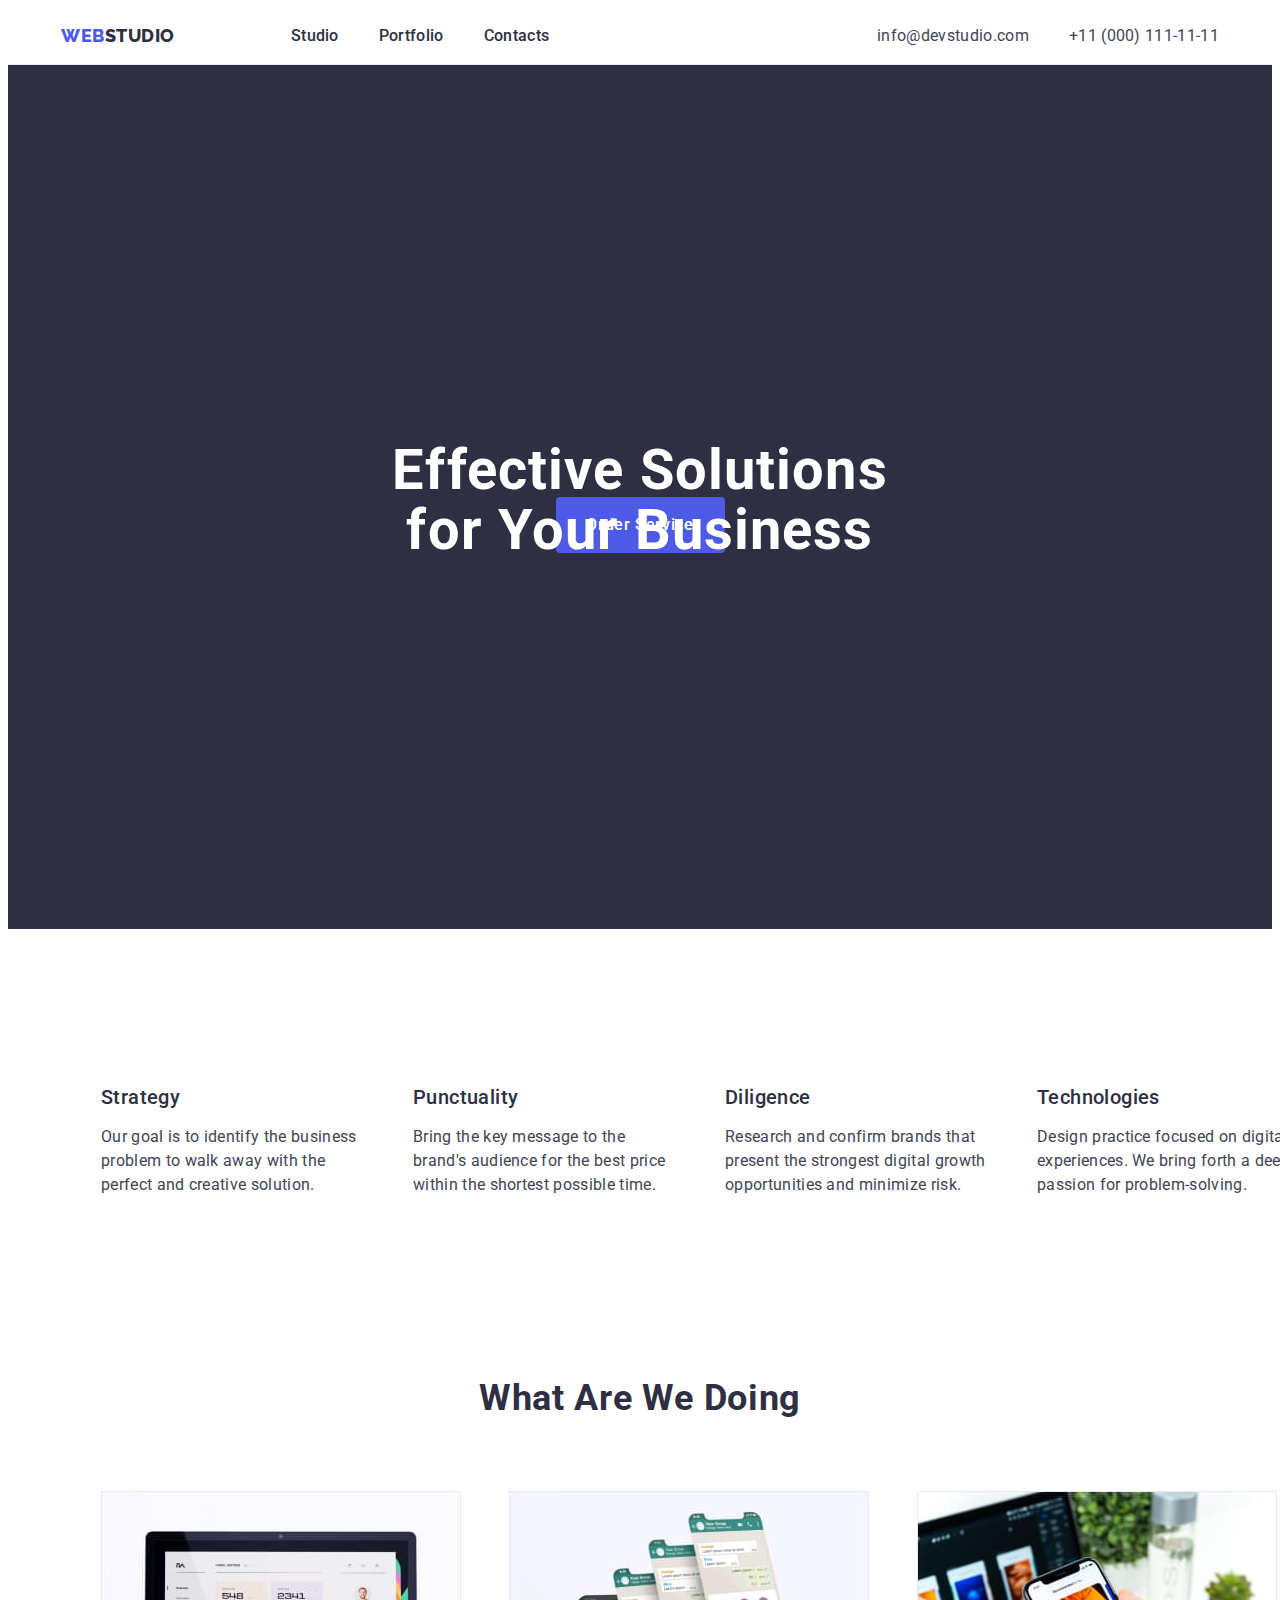
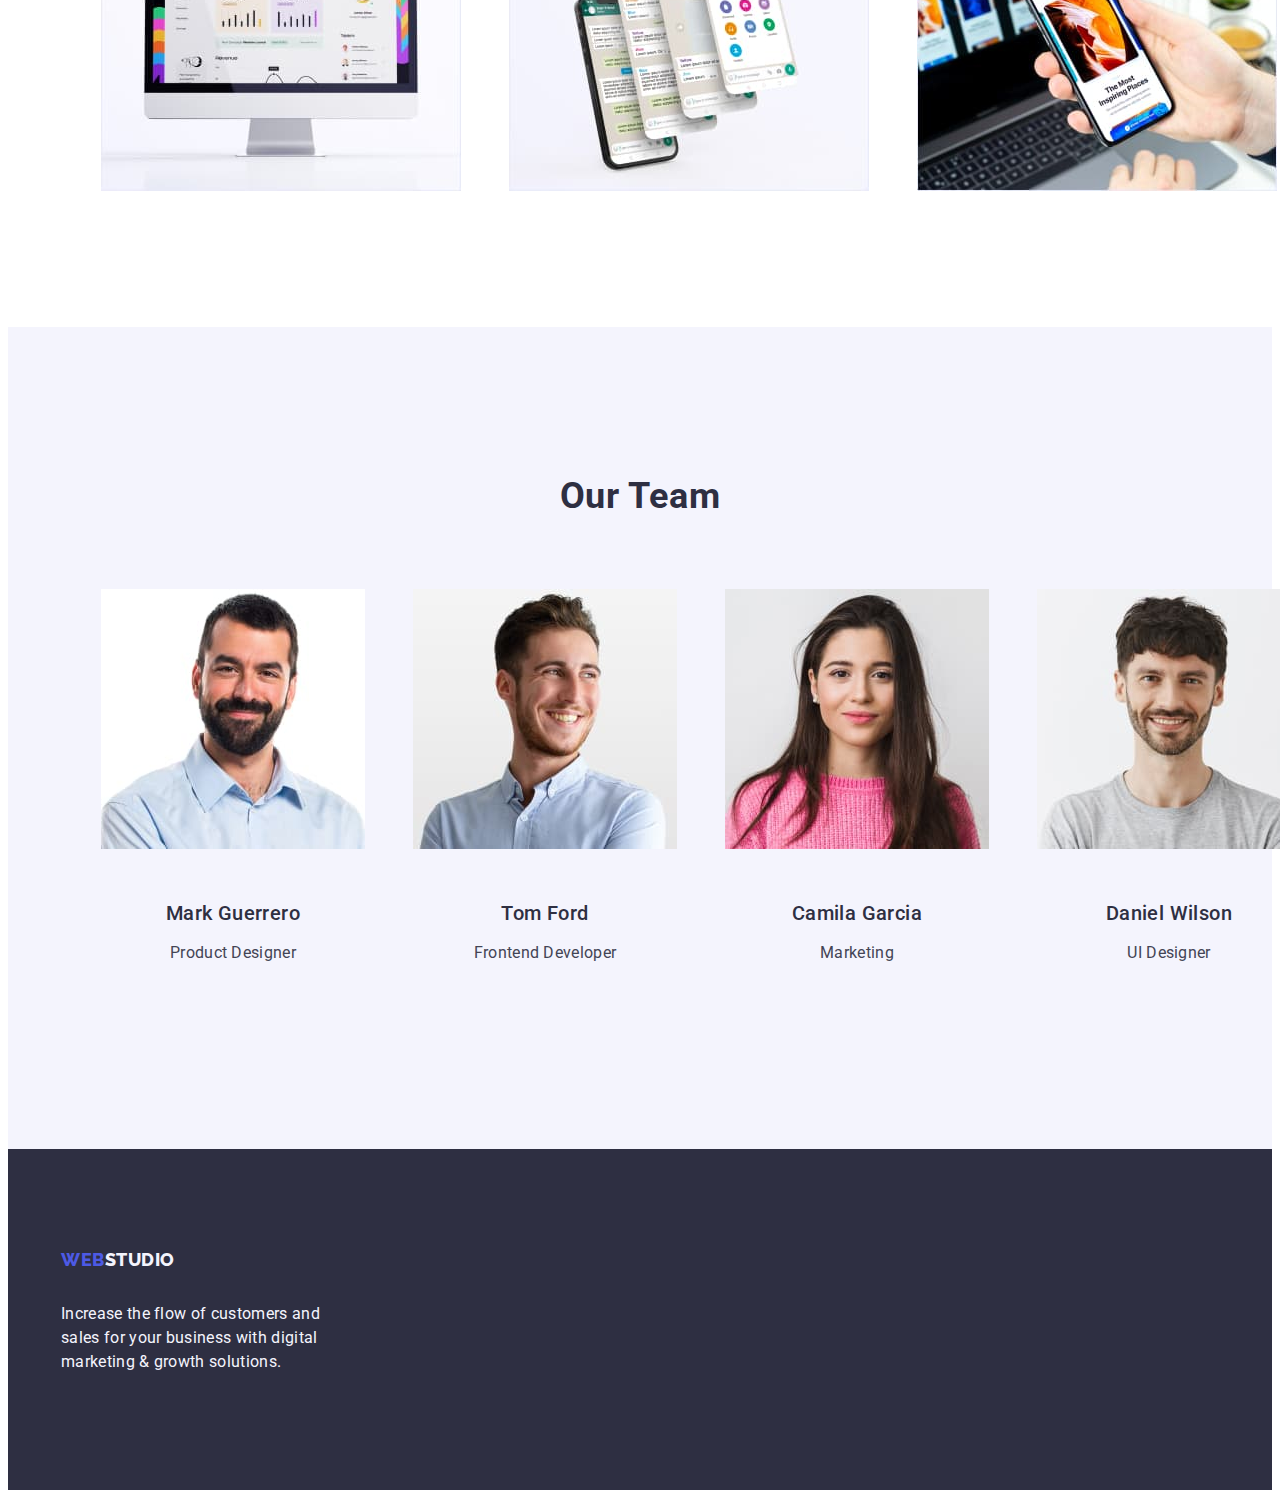
==== commit 40e47726: "13:07" ====
--- a/index.html
+++ b/index.html
@@ -165,7 +165,7 @@
                 alt="our-team-1"
                 width="264"
               />
-              <div class="professioanl">
+              <div class="professional">
                 <h3 class="advantages-sub-title section-iv-name">
                   Mark Guerrero
                 </h3>
@@ -179,7 +179,7 @@
                 alt="our-team-2"
                 width="264"
               />
-              <div class="professioanl">
+              <div class="professional">
                 <h3 class="advantages-sub-title section-iv-name">Tom Ford</h3>
                 <p class="paragraf second-class">Frontend Developer</p>
               </div>
@@ -191,7 +191,7 @@
                 alt="our-team-3"
                 width="264"
               />
-              <div class="professioanl">
+              <div class="professional">
                 <h3 class="advantages-sub-title section-iv-name">
                   Camila Garcia
                 </h3>
@@ -205,7 +205,7 @@
                 alt="our-team-4"
                 width="264"
               />
-              <div class="professioanl">
+              <div class="professional">
                 <h3 class="advantages-sub-title section-iv-name">
                   Daniel Wilson
                 </h3>
--- a/css/style.css
+++ b/css/style.css
@@ -215,6 +215,7 @@
   max-width: 496px;
   margin-top: 188px;
   height: 56px;
+  margin: 0 auto;
 }
 .first-section-button {
   min-width: 169px;
@@ -224,6 +225,7 @@
   background-color: var(--iris-color);
   border-radius: 4px;
   cursor: pointer;
+  margin: 0 auto;
 }
 .s-section {
   padding: 120px 0;
@@ -277,14 +279,11 @@
 }
 .pictures-section-iv {
   flex-basis: calc((100% - 3 * 24px) / 4);
-  border-top-left-radius: 0px;
-  border-top-right-radius: 0px;
-  border-top-right-radius: 4px;
-  border-bottom-left-radius: 4px;
+  border-radius: 0px 0px 4px 4px;
 }
 .professional {
-  padding-top: 32px;
-  padding-bottom: 32px;
+  padding: 32px 0;
+  text-align: center;
 }
 .section-iv-name {
   text-align: center;
@@ -322,9 +321,8 @@
   column-gap: 24px;
   row-gap: 48px;
 }
-.li.lists {
+.li-lists {
   width: calc((100% - 48px) / 3);
-  text-decoration: none;
 }
 .div-app-interface {
   padding: 32px 16px;
@@ -340,3 +338,6 @@
 .ccc {
   padding: 188px 0;
 }
+.ul-potf {
+  padding: 0;
+}
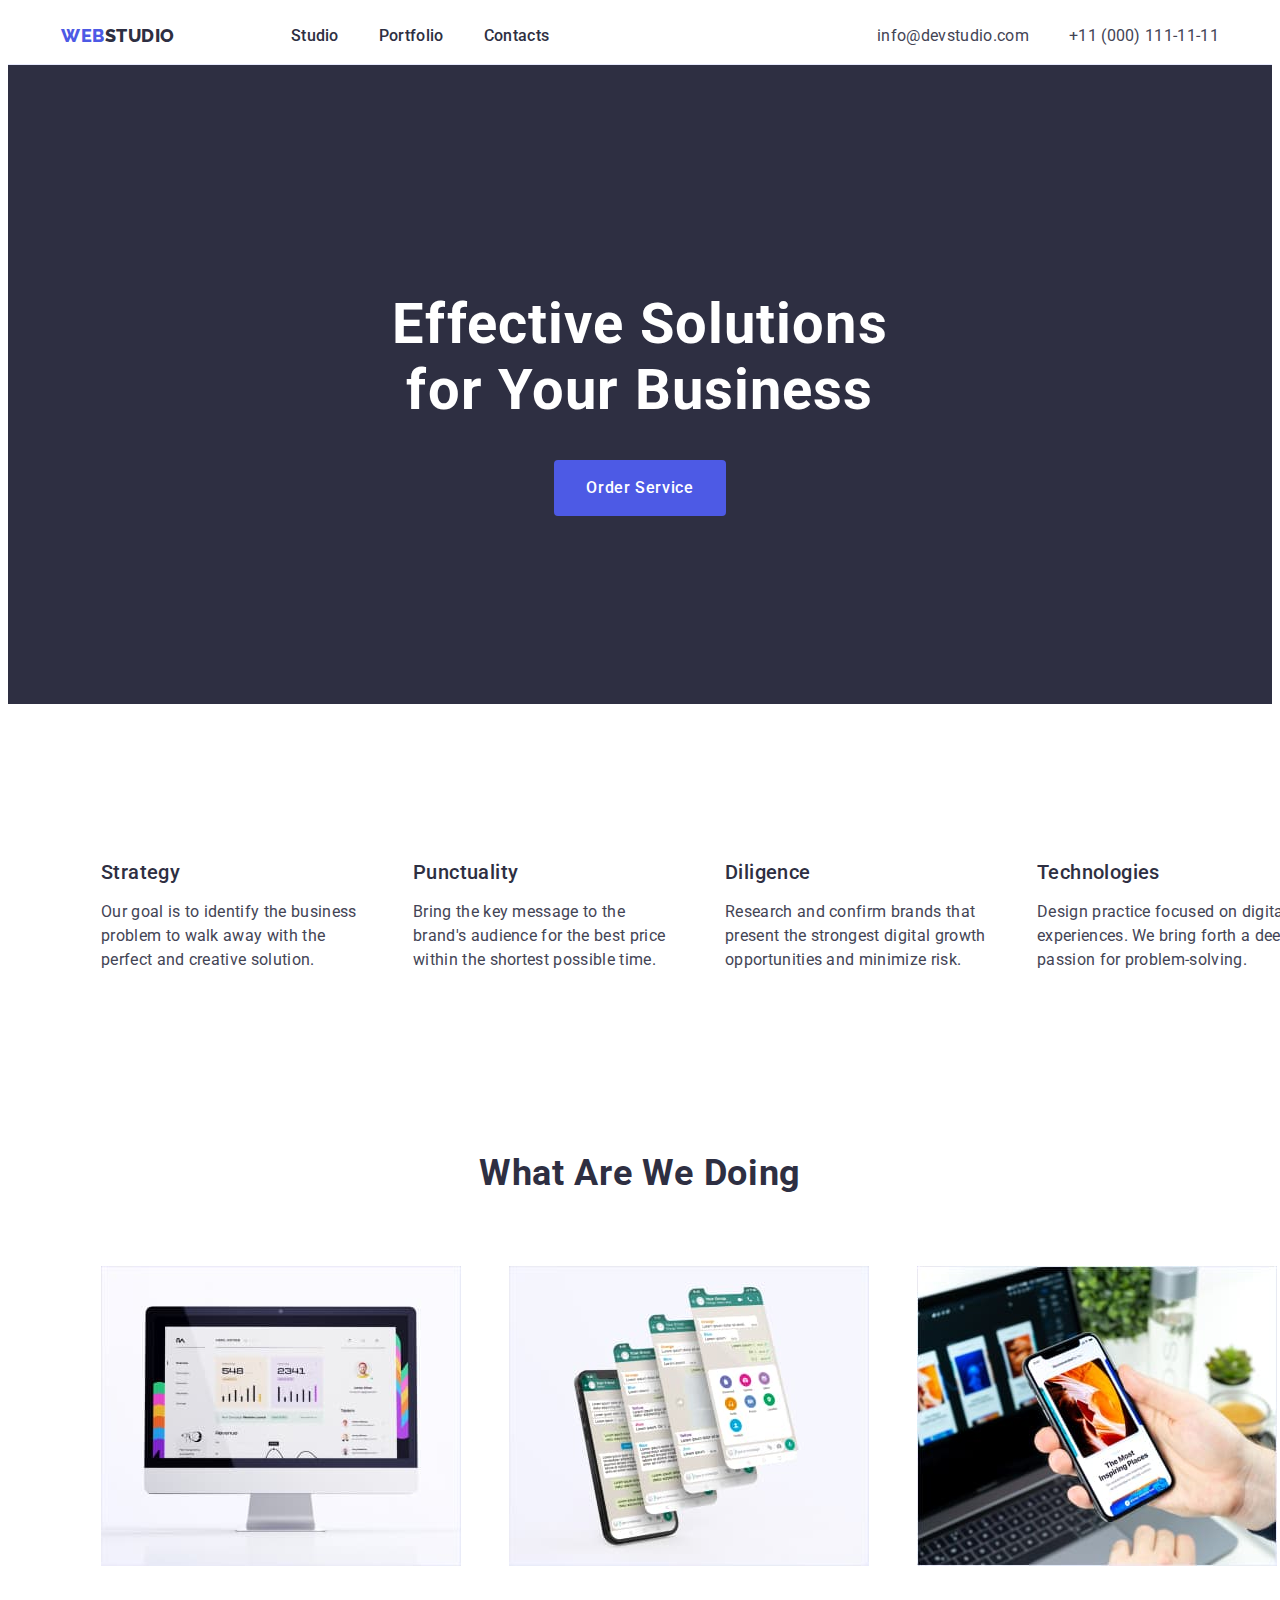
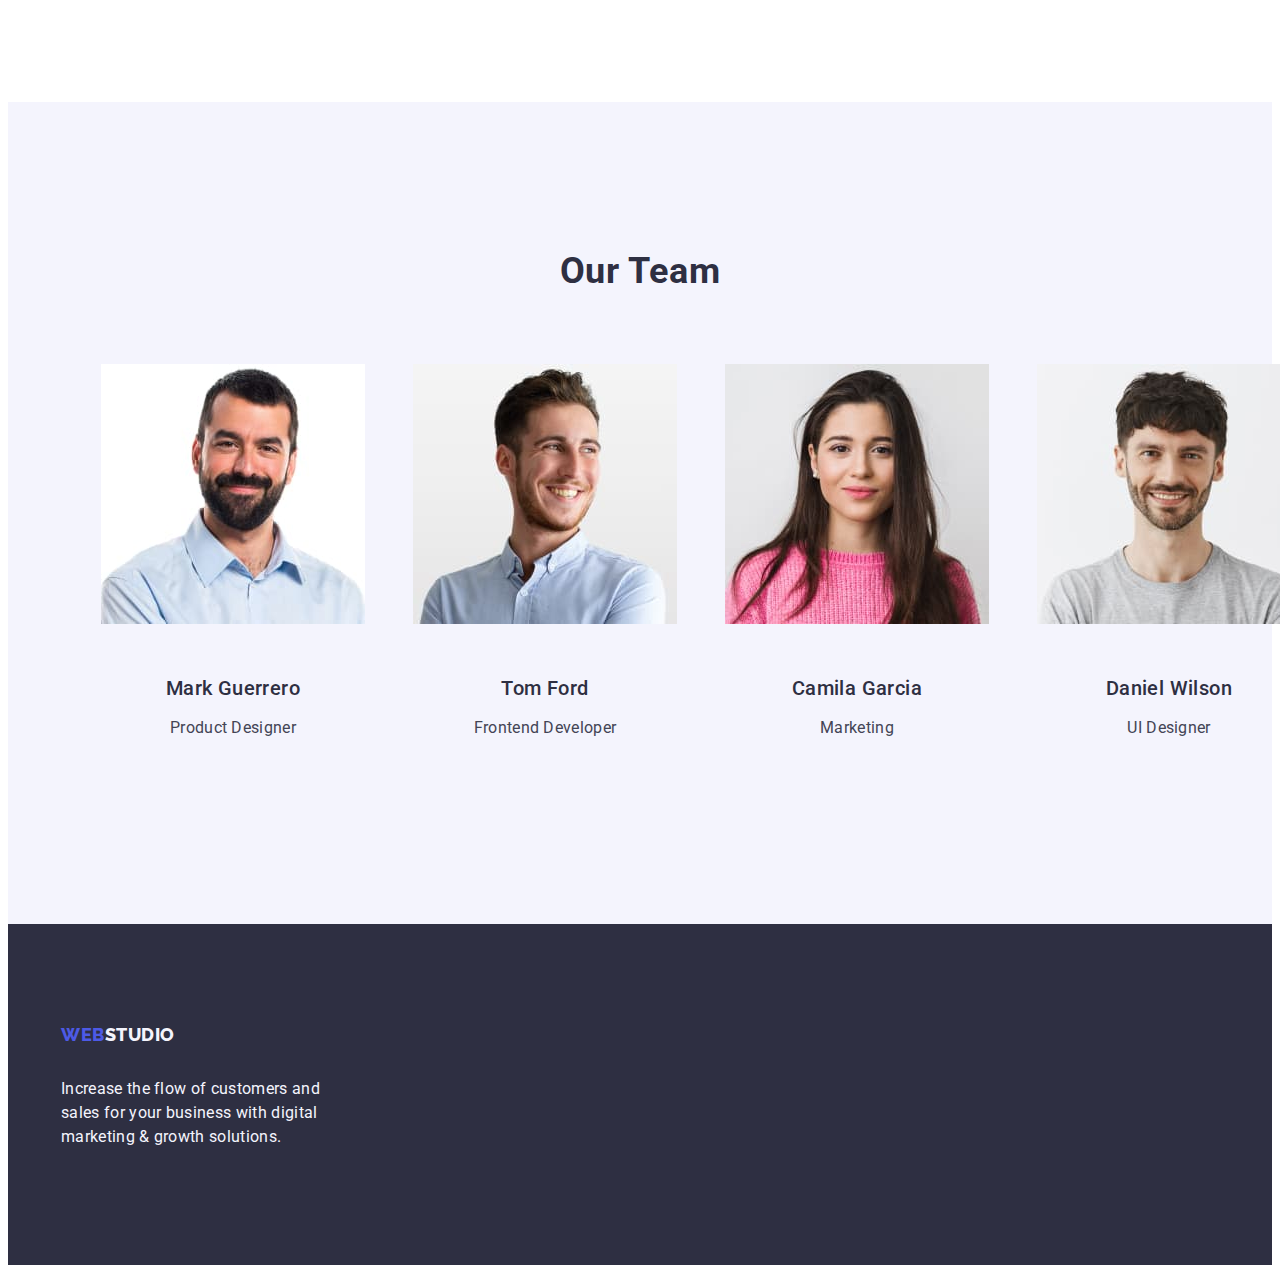
==== commit eba81aea: "final hw 3 13.12.2023" ====
--- a/index.html
+++ b/index.html
@@ -58,8 +58,10 @@
               >
             </li>
             <li>
-              <a class="link adress-color" href="tel:+110001111111"
-                >+11 (000) 111-11-11</a
+              <afirst-section-button
+                class="link adress-color"
+                href="tel:+110001111111"
+                >+11 (000) 111-11-11</afirst-section-button
               >
             </li>
           </ul>
@@ -71,14 +73,9 @@
     <main>
       <!--titel section-sectiunea 1-->
       <section class="header-section prime-section">
-        <div class="first-section container ccc">
-          <h1 class="header-title section-one-header">
-            Effective Solutions for Your Business
-          </h1>
-          <button
-            class="order-service-button first-section-button"
-            type="button"
-          >
+        <div class="first-section ccc">
+          <h1 class="header-title">Effective Solutions for Your Business</h1>
+          <button class="order-service-button" type="button">
             Order Service
           </button>
         </div>
--- a/css/style.css
+++ b/css/style.css
@@ -81,7 +81,8 @@
   letter-spacing: 1.12px;
   color: var(--white-color);
   text-align: center;
-  line-height: 1.07;
+  line-height: 1.07.143%;
+  max-width: 496px;
 }
 .header-section {
   background-color: var(--navy-blue-color);
@@ -92,15 +93,22 @@
 }
 
 .order-service-button {
-  background-color: #4d5ae5;
+  background: var(--iris-color);
+  color: var(--white-color);
+  font-size: 16px;
+  font-weight: 500;
+  line-height: 150%;
+  letter-spacing: 0.64px;
+  cursor: pointer;
   font-family: "Roboto", sans-serif;
-  font-weight: 500;
-  font-size: 16px;
-  line-height: 1.5;
-  letter-spacing: 0.04em;
-  color: #ffffff;
-  cursor: pointer;
-  font-style: normal;
+  padding: 16px 32px;
+  border-radius: 4px;
+  display: block;
+  align-items: flex-start;
+  gap: 10px;
+  min-width: 169px;
+  height: 56px;
+  border: none;
 }
 .order-service-button:hover,
 .order-service-button:focus {
@@ -205,28 +213,15 @@
   gap: 40px;
 }
 .first-section {
-  align-items: center;
-  gap: 48px;
+  width: 1158px;
+  margin: 0 auto;
+  padding: 0 15px;
 }
 .prime-section {
   padding: 188px 0;
-}
-.section-one-header {
-  max-width: 496px;
-  margin-top: 188px;
-  height: 56px;
-  margin: 0 auto;
-}
-.first-section-button {
-  min-width: 169px;
-  display: block;
-  height: 56px;
-  border: none;
-  background-color: var(--iris-color);
-  border-radius: 4px;
-  cursor: pointer;
-  margin: 0 auto;
-}
+  max-height: 600px;
+}
+
 .s-section {
   padding: 120px 0;
 }
@@ -336,8 +331,12 @@
   margin-left: 0;
 }
 .ccc {
-  padding: 188px 0;
-}
+  display: flex;
+  flex-direction: column;
+  justify-content: space-between;
+  align-items: center;
+}
+
 .ul-potf {
   padding: 0;
 }
